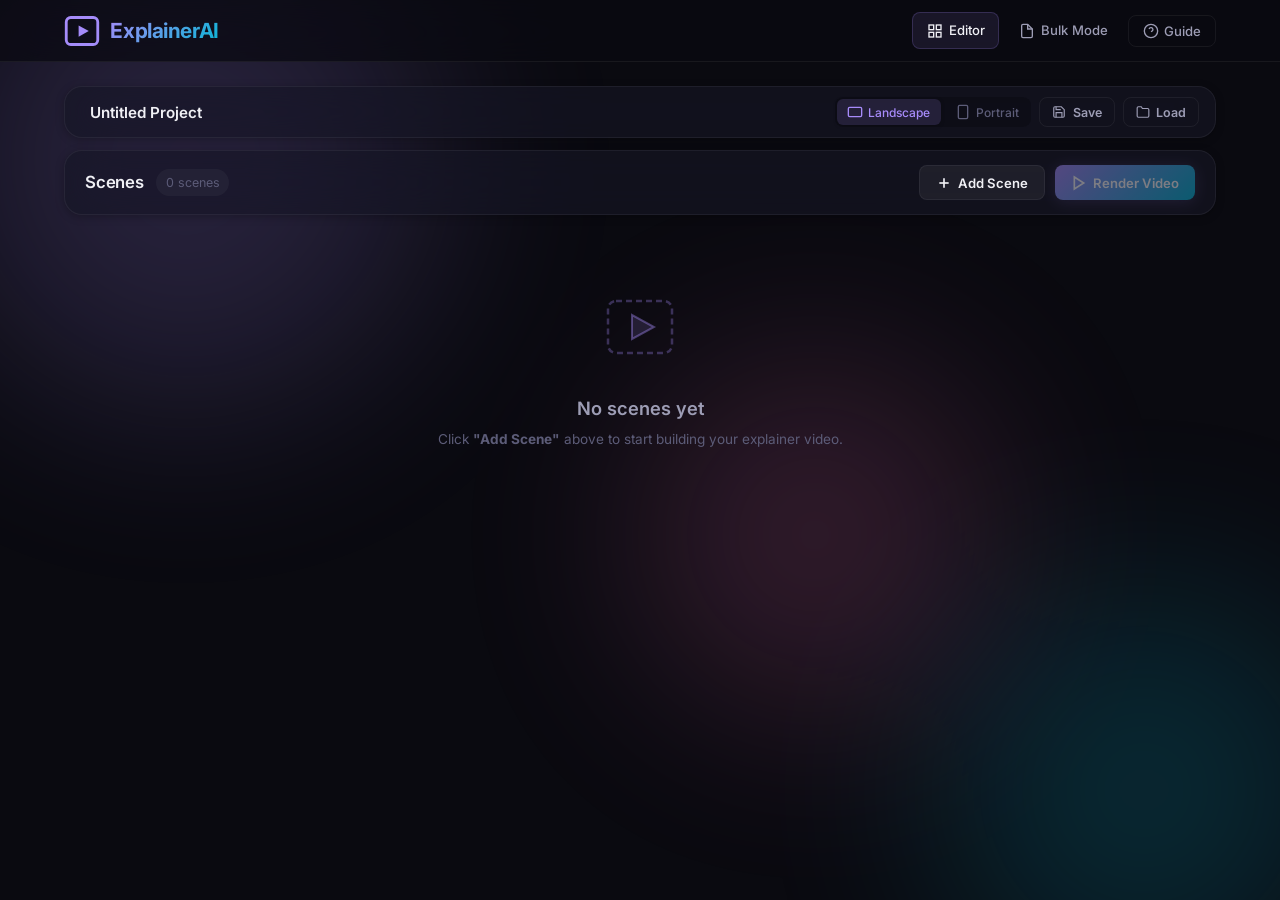
==== static/index.html @ a5a30a8d "first commit" ====
<!DOCTYPE html>
<html lang="en">
<head>
    <meta charset="UTF-8" />
    <meta name="viewport" content="width=device-width, initial-scale=1.0" />
    <meta name="description" content="Create stunning AI-powered explainer videos with free voiceovers and AI-generated images. No watermarks, no subscriptions." />
    <title>ExplainerAI — Scene Editor</title>
    <link rel="preconnect" href="https://fonts.googleapis.com" />
    <link rel="preconnect" href="https://fonts.gstatic.com" crossorigin />
    <link href="https://fonts.googleapis.com/css2?family=Inter:wght@300;400;500;600;700;800&display=swap" rel="stylesheet" />
    <link rel="stylesheet" href="/static/style.css" />
</head>
<body>
    <!-- ─── Ambient Background ─── -->
    <div class="ambient-bg">
        <div class="orb orb-1"></div>
        <div class="orb orb-2"></div>
        <div class="orb orb-3"></div>
    </div>

    <!-- ─── Header ─── -->
    <header id="app-header">
        <div class="header-inner">
            <div class="logo">
                <div class="logo-icon">
                    <svg viewBox="0 0 32 32" fill="none">
                        <rect x="2" y="4" width="28" height="24" rx="4" stroke="url(#lg1)" stroke-width="2.5"/>
                        <polygon points="13,11 13,21 22,16" fill="url(#lg1)"/>
                        <defs>
                            <linearGradient id="lg1" x1="0" y1="0" x2="32" y2="32">
                                <stop offset="0%" stop-color="#a78bfa"/>
                                <stop offset="100%" stop-color="#06b6d4"/>
                            </linearGradient>
                        </defs>
                    </svg>
                </div>
                <h1>ExplainerAI</h1>
            </div>
            <nav class="main-nav">
                <a href="/" class="nav-tab active" id="nav-editor">
                    <svg viewBox="0 0 24 24" width="16" height="16" fill="none" stroke="currentColor" stroke-width="2"><rect x="3" y="3" width="7" height="7"/><rect x="14" y="3" width="7" height="7"/><rect x="3" y="14" width="7" height="7"/><rect x="14" y="14" width="7" height="7"/></svg>
                    Editor
                </a>
                <a href="/bulk" class="nav-tab" id="nav-bulk">
                    <svg viewBox="0 0 24 24" width="16" height="16" fill="none" stroke="currentColor" stroke-width="2"><path d="M13 2H6a2 2 0 0 0-2 2v16a2 2 0 0 0 2 2h12a2 2 0 0 0 2-2V9z"/><polyline points="13 2 13 9 20 9"/></svg>
                    Bulk Mode
                </a>
                <button class="nav-btn" id="btn-guide" title="How to Use">
                    <svg viewBox="0 0 24 24" width="16" height="16" fill="none" stroke="currentColor" stroke-width="2">
                        <circle cx="12" cy="12" r="10"/><path d="M9.09 9a3 3 0 0 1 5.83 1c0 2-3 3-3 3"/><line x1="12" y1="17" x2="12.01" y2="17"/>
                    </svg>
                    Guide
                </button>
            </nav>
        </div>
    </header>

    <!-- ─── Main Content ─── -->
    <main id="app-main">
        <!-- ─── Project Bar ─── -->
        <section class="project-bar glass" id="project-bar">
            <div class="project-bar-left">
                <input type="text" class="project-name-input" id="project-name" placeholder="Untitled Project" value="Untitled Project" />
            </div>
            <div class="project-bar-right">
                <div class="orientation-toggle" id="orientation-toggle">
                    <button class="orient-btn active" data-orient="landscape" title="1920×1080">
                        <svg viewBox="0 0 24 24" width="16" height="16" fill="none" stroke="currentColor" stroke-width="2"><rect x="2" y="5" width="20" height="14" rx="2"/></svg>
                        Landscape
                    </button>
                    <button class="orient-btn" data-orient="portrait" title="1080×1920">
                        <svg viewBox="0 0 24 24" width="16" height="16" fill="none" stroke="currentColor" stroke-width="2"><rect x="5" y="2" width="14" height="20" rx="2"/></svg>
                        Portrait
                    </button>
                </div>
                <button class="btn btn-sm btn-outline" id="btn-save-project">
                    <svg viewBox="0 0 24 24" width="14" height="14" fill="none" stroke="currentColor" stroke-width="2"><path d="M19 21H5a2 2 0 0 1-2-2V5a2 2 0 0 1 2-2h11l5 5v11a2 2 0 0 1-2 2z"/><polyline points="17 21 17 13 7 13 7 21"/><polyline points="7 3 7 8 15 8"/></svg>
                    Save
                </button>
                <button class="btn btn-sm btn-outline" id="btn-load-project">
                    <svg viewBox="0 0 24 24" width="14" height="14" fill="none" stroke="currentColor" stroke-width="2"><path d="M22 19a2 2 0 0 1-2 2H4a2 2 0 0 1-2-2V5a2 2 0 0 1 2-2h5l2 3h9a2 2 0 0 1 2 2z"/></svg>
                    Load
                </button>
            </div>
        </section>

        <!-- ─── Toolbar ─── -->
        <section class="toolbar glass" id="toolbar">
            <div class="toolbar-left">
                <h2>Scenes</h2>
                <span class="scene-count" id="scene-count">0 scenes</span>
            </div>
            <div class="toolbar-right">
                <button class="btn btn-secondary" id="btn-add-scene">
                    <svg viewBox="0 0 24 24" width="16" height="16" fill="none" stroke="currentColor" stroke-width="2.5"><line x1="12" y1="5" x2="12" y2="19"/><line x1="5" y1="12" x2="19" y2="12"/></svg>
                    Add Scene
                </button>
                <button class="btn btn-primary" id="btn-render" disabled>
                    <svg viewBox="0 0 24 24" width="16" height="16" fill="none" stroke="currentColor" stroke-width="2.5"><polygon points="5,3 19,12 5,21"/></svg>
                    Render Video
                </button>
            </div>
        </section>

        <!-- ─── Scene List ─── -->
        <section id="scene-list" class="scene-list">
            <!-- Scenes will be injected here by JS -->
        </section>

        <!-- ─── Empty State ─── -->
        <section class="empty-state" id="empty-state">
            <div class="empty-state-inner">
                <svg viewBox="0 0 80 80" width="80" height="80" fill="none">
                    <rect x="8" y="14" width="64" height="52" rx="8" stroke="rgba(167,139,250,0.3)" stroke-width="2.5" stroke-dasharray="6 4"/>
                    <polygon points="32,28 32,52 54,40" fill="rgba(167,139,250,0.15)" stroke="rgba(167,139,250,0.4)" stroke-width="2"/>
                </svg>
                <h3>No scenes yet</h3>
                <p>Click <strong>"Add Scene"</strong> above to start building your explainer video.</p>
            </div>
        </section>
    </main>

    <!-- ─── Render Overlay ─── -->
    <div class="render-overlay" id="render-overlay">
        <div class="render-modal glass">
            <div class="render-spinner"></div>
            <h3 id="render-status-text">Preparing render…</h3>
            <div class="progress-bar-track">
                <div class="progress-bar-fill" id="render-progress-bar"></div>
            </div>
            <p class="render-sub" id="render-sub-text">
                <span class="eta-text" id="render-eta" style="display:none;"></span><br>
                This may take a few minutes depending on scene count.
            </p>
            <a href="#" class="btn btn-primary render-download-btn hidden" id="render-download-btn">
                <svg viewBox="0 0 24 24" width="16" height="16" fill="none" stroke="currentColor" stroke-width="2.5"><path d="M21 15v4a2 2 0 0 1-2 2H5a2 2 0 0 1-2-2v-4"/><polyline points="7 10 12 15 17 10"/><line x1="12" y1="15" x2="12" y2="3"/></svg>
                Download Video
            </a>
            <button class="btn btn-ghost render-close-btn hidden" id="render-close-btn">Close</button>
        </div>
    </div>

    <!-- ─── Guide Modal ─── -->
    <div class="modal-overlay" id="guide-overlay">
        <div class="modal glass">
            <button class="modal-close" id="guide-close">&times;</button>
            <h2>How to Use ExplainerAI</h2>
            <div class="guide-steps">
                <div class="guide-step">
                    <div class="step-num">1</div>
                    <div><h4>Add Scenes</h4><p>Click <b>"Add Scene"</b> to create scenes. Each scene is one segment of your video.</p></div>
                </div>
                <div class="guide-step">
                    <div class="step-num">2</div>
                    <div><h4>Write & Voiceover</h4><p>Enter narration text, pick a voice, and click <b>"Generate Audio"</b>. Adjust volume or mute per scene.</p></div>
                </div>
                <div class="guide-step">
                    <div class="step-num">3</div>
                    <div><h4>Add Visuals</h4><p>Type an image prompt to generate AI art, or upload your own image/video.</p></div>
                </div>
                <div class="guide-step">
                    <div class="step-num">4</div>
                    <div><h4>Customize Effects</h4><p>Choose an <b>animation</b> (zoom, pan, Ken Burns) and <b>transition</b> (crossfade, slide, wipe) for each scene.</p></div>
                </div>
                <div class="guide-step">
                    <div class="step-num">5</div>
                    <div><h4>Render & Download</h4><p>Set your orientation (landscape/portrait), then click <b>"Render Video"</b> to produce a final MP4.</p></div>
                </div>
            </div>
        </div>
    </div>

    <!-- ─── Projects Modal ─── -->
    <div class="modal-overlay" id="projects-overlay">
        <div class="modal glass" style="width:580px;">
            <button class="modal-close" id="projects-close">&times;</button>
            <h2>Load Project</h2>
            <div id="projects-list-container" class="projects-list"></div>
            <div class="modal-divider"></div>
            <h3 class="modal-subtitle">Or Start from Template</h3>
            <div id="templates-list-container" class="templates-list"></div>
        </div>
    </div>

    <!-- ─── Scene Template (hidden) ─── -->
    <template id="scene-template">
        <article class="scene-card glass" data-scene-id="">
            <div class="scene-header">
                <div class="scene-drag-handle" title="Drag to reorder">
                    <svg viewBox="0 0 24 24" width="18" height="18" fill="currentColor"><circle cx="9" cy="6" r="1.5"/><circle cx="15" cy="6" r="1.5"/><circle cx="9" cy="12" r="1.5"/><circle cx="15" cy="12" r="1.5"/><circle cx="9" cy="18" r="1.5"/><circle cx="15" cy="18" r="1.5"/></svg>
                </div>
                <h3 class="scene-title">Scene <span class="scene-number">1</span></h3>
                <div class="scene-badges">
                    <span class="badge badge-pending" data-badge="audio">
                        <svg viewBox="0 0 24 24" width="12" height="12" fill="none" stroke="currentColor" stroke-width="2.5"><path d="M12 1a3 3 0 0 0-3 3v8a3 3 0 0 0 6 0V4a3 3 0 0 0-3-3z"/><path d="M19 10v2a7 7 0 0 1-14 0v-2"/></svg>
                        Audio
                    </span>
                    <span class="badge badge-pending" data-badge="visual">
                        <svg viewBox="0 0 24 24" width="12" height="12" fill="none" stroke="currentColor" stroke-width="2.5"><rect x="3" y="3" width="18" height="18" rx="2"/><circle cx="8.5" cy="8.5" r="1.5"/><polyline points="21 15 16 10 5 21"/></svg>
                        Visual
                    </span>
                </div>
                <button class="btn-icon scene-delete" title="Delete scene">
                    <svg viewBox="0 0 24 24" width="16" height="16" fill="none" stroke="currentColor" stroke-width="2"><polyline points="3 6 5 6 21 6"/><path d="M19 6v14a2 2 0 0 1-2 2H7a2 2 0 0 1-2-2V6m3 0V4a2 2 0 0 1 2-2h4a2 2 0 0 1 2 2v2"/></svg>
                </button>
            </div>

            <div class="scene-body">
                <!-- ─ Left: Script & Audio ─ -->
                <div class="scene-panel scene-panel-script">
                    <label class="panel-label">Narration Script</label>
                    <textarea class="scene-text" rows="4" placeholder="Type the narration for this scene…"></textarea>
                    <div class="panel-controls">
                        <select class="voice-select"></select>
                        <button class="btn btn-sm btn-accent generate-audio-btn">
                            <svg viewBox="0 0 24 24" width="14" height="14" fill="none" stroke="currentColor" stroke-width="2.5"><path d="M12 1a3 3 0 0 0-3 3v8a3 3 0 0 0 6 0V4a3 3 0 0 0-3-3z"/><path d="M19 10v2a7 7 0 0 1-14 0v-2"/></svg>
                            Generate Audio
                        </button>
                    </div>
                    <div class="upload-row" style="margin-top: 0.25rem;">
                        <span class="or-divider">or</span>
                        <label class="btn btn-sm btn-outline upload-audio-btn">
                            <svg viewBox="0 0 24 24" width="14" height="14" fill="none" stroke="currentColor" stroke-width="2.5"><path d="M21 15v4a2 2 0 0 1-2 2H5a2 2 0 0 1-2-2v-4"/><polyline points="17 8 12 3 7 8"/><line x1="12" y1="3" x2="12" y2="15"/></svg>
                            Upload Audio
                            <input type="file" class="upload-audio-input" accept="audio/*" hidden />
                        </label>
                    </div>
                    <!-- Audio Controls Row -->
                    <div class="audio-controls-row">
                        <label class="audio-mute-label">
                            <input type="checkbox" class="audio-mute-cb" />
                            <span>Mute audio</span>
                        </label>
                        <div class="volume-slider-group">
                            <svg viewBox="0 0 24 24" width="14" height="14" fill="none" stroke="currentColor" stroke-width="2"><polygon points="11 5 6 9 2 9 2 15 6 15 11 19 11 5"/><path d="M15.54 8.46a5 5 0 0 1 0 7.07"/></svg>
                            <input type="range" class="volume-slider" min="0" max="200" value="100" step="5" />
                            <span class="volume-label">100%</span>
                        </div>
                    </div>
                    <div class="audio-preview hidden">
                        <audio controls class="audio-player"></audio>
                    </div>
                </div>

                <!-- ─ Right: Visuals ─ -->
                <div class="scene-panel scene-panel-visual">
                    <label class="panel-label">Visual</label>
                    <div class="image-prompt-row">
                        <input type="text" class="image-prompt-input" placeholder="Describe the image to generate…" />
                        <button class="btn btn-sm btn-accent generate-image-btn">
                            <svg viewBox="0 0 24 24" width="14" height="14" fill="none" stroke="currentColor" stroke-width="2.5"><rect x="3" y="3" width="18" height="18" rx="2"/><circle cx="8.5" cy="8.5" r="1.5"/><polyline points="21 15 16 10 5 21"/></svg>
                            Generate
                        </button>
                    </div>
                    <div class="upload-row">
                        <span class="or-divider">or</span>
                        <label class="btn btn-sm btn-outline upload-btn">
                            <svg viewBox="0 0 24 24" width="14" height="14" fill="none" stroke="currentColor" stroke-width="2.5"><path d="M21 15v4a2 2 0 0 1-2 2H5a2 2 0 0 1-2-2v-4"/><polyline points="17 8 12 3 7 8"/><line x1="12" y1="3" x2="12" y2="15"/></svg>
                            Upload File
                            <input type="file" class="upload-input" accept="image/*,video/*" hidden />
                        </label>
                    </div>
                    <div class="visual-preview hidden">
                        <img class="preview-image" alt="Scene visual preview" />
                        <video class="preview-video hidden" controls></video>
                    </div>
                </div>
            </div>

            <!-- ─ Scene Settings Row (animation, transition) ─ -->
            <div class="scene-settings-row">
                <div class="setting-group">
                    <label class="setting-label">Animation</label>
                    <select class="animation-select"></select>
                </div>
                <div class="setting-group">
                    <label class="setting-label">Transition</label>
                    <select class="transition-select"></select>
                </div>
            </div>

            <!-- Loading overlay for scene actions -->
            <div class="scene-loading hidden">
                <div class="scene-loading-spinner"></div>
                <span class="scene-loading-text">Generating…</span>
            </div>
        </article>
    </template>

    <script src="/static/app.js"></script>
</body>
</html>
---- static/style.css ----
/* ═══════════════════════════════════════════════════════════════════════════
   ExplainerAI — Premium Dark-Mode Design System (v2)
   ═══════════════════════════════════════════════════════════════════════════ */

/* ── Reset & Base ──────────────────────────────────────────────────────── */
*, *::before, *::after {
    margin: 0;
    padding: 0;
    box-sizing: border-box;
}

:root {
    --bg-deep:        #0a0a10;
    --bg-surface:     #12121c;
    --bg-card:        rgba(22, 22, 36, 0.65);
    --bg-card-hover:  rgba(30, 30, 50, 0.75);
    --border-subtle:  rgba(255, 255, 255, 0.06);
    --border-accent:  rgba(167, 139, 250, 0.25);

    --text-primary:   #f0f0f5;
    --text-secondary: #9d9db5;
    --text-muted:     #5c5c78;

    --accent-violet:  #a78bfa;
    --accent-cyan:    #06b6d4;
    --accent-teal:    #2dd4bf;
    --accent-rose:    #f472b6;
    --accent-amber:   #fbbf24;
    --gradient-main:  linear-gradient(135deg, var(--accent-violet), var(--accent-cyan));
    --gradient-warm:  linear-gradient(135deg, var(--accent-rose), var(--accent-amber));
    --gradient-cool:  linear-gradient(135deg, var(--accent-cyan), var(--accent-teal));

    --success:        #34d399;
    --error:          #f87171;
    --warning:        #fbbf24;

    --font-family: 'Inter', -apple-system, BlinkMacSystemFont, 'Segoe UI', sans-serif;
    --radius-sm: 8px;
    --radius-md: 12px;
    --radius-lg: 18px;
    --radius-xl: 24px;
    --shadow-sm:  0 2px 8px rgba(0,0,0,0.25);
    --shadow-md:  0 8px 30px rgba(0,0,0,0.35);
    --shadow-lg:  0 20px 60px rgba(0,0,0,0.45);
    --shadow-glow: 0 0 40px rgba(167,139,250,0.12);
}

html { scroll-behavior: smooth; }

body {
    font-family: var(--font-family);
    background: var(--bg-deep);
    color: var(--text-primary);
    line-height: 1.6;
    min-height: 100vh;
    -webkit-font-smoothing: antialiased;
    overflow-x: hidden;
}

/* ── Ambient Background ────────────────────────────────────────────────── */
.ambient-bg { position: fixed; inset: 0; z-index: -1; overflow: hidden; pointer-events: none; }
.orb { position: absolute; border-radius: 50%; filter: blur(100px); opacity: 0.18; animation: float 20s ease-in-out infinite; }
.orb-1 { width: 500px; height: 500px; background: var(--accent-violet); top: -10%; left: -5%; }
.orb-2 { width: 400px; height: 400px; background: var(--accent-cyan); bottom: -10%; right: -5%; animation-delay: -7s; }
.orb-3 { width: 350px; height: 350px; background: var(--accent-rose); top: 40%; left: 50%; animation-delay: -14s; }
@keyframes float {
    0%, 100% { transform: translate(0, 0) scale(1); }
    25% { transform: translate(40px, -30px) scale(1.05); }
    50% { transform: translate(-20px, 50px) scale(0.95); }
    75% { transform: translate(30px, 20px) scale(1.02); }
}

/* ── Glass Utility ─────────────────────────────────────────────────────── */
.glass {
    background: var(--bg-card);
    backdrop-filter: blur(24px) saturate(1.4);
    -webkit-backdrop-filter: blur(24px) saturate(1.4);
    border: 1px solid var(--border-subtle);
}

/* ── Header ────────────────────────────────────────────────────────────── */
#app-header {
    position: sticky; top: 0; z-index: 100;
    background: rgba(10, 10, 16, 0.75);
    backdrop-filter: blur(20px) saturate(1.4);
    border-bottom: 1px solid var(--border-subtle);
}
.header-inner {
    max-width: 1200px; margin: 0 auto;
    padding: 0.75rem 1.5rem;
    display: flex; align-items: center; justify-content: space-between;
}
.logo { display: flex; align-items: center; gap: 0.65rem; }
.logo-icon { width: 36px; height: 36px; display: flex; align-items: center; }
.logo-icon svg { width: 100%; height: 100%; }
.logo h1 {
    font-size: 1.3rem; font-weight: 700;
    background: var(--gradient-main);
    -webkit-background-clip: text; -webkit-text-fill-color: transparent;
    background-clip: text; letter-spacing: -0.02em;
}

/* ── Navigation Tabs ───────────────────────────────────────────────────── */
.main-nav { display: flex; align-items: center; gap: 0.35rem; }
.nav-tab {
    display: flex; align-items: center; gap: 0.35rem;
    padding: 0.45rem 0.85rem; border-radius: var(--radius-sm);
    font-size: 0.82rem; font-weight: 500; text-decoration: none;
    color: var(--text-secondary); transition: all 0.2s ease;
    border: 1px solid transparent;
}
.nav-tab:hover { color: var(--text-primary); background: rgba(255,255,255,0.04); }
.nav-tab.active {
    color: var(--text-primary); background: rgba(167, 139, 250, 0.1);
    border-color: rgba(167, 139, 250, 0.2);
}
.nav-btn {
    display: flex; align-items: center; gap: 0.35rem;
    background: transparent; border: 1px solid var(--border-subtle);
    color: var(--text-secondary); padding: 0.45rem 0.85rem;
    border-radius: var(--radius-sm); cursor: pointer;
    font-family: var(--font-family); font-size: 0.82rem; font-weight: 500;
    transition: all 0.2s ease;
}
.nav-btn:hover { color: var(--text-primary); border-color: var(--accent-violet); background: rgba(167,139,250,0.08); }

/* ── Main ──────────────────────────────────────────────────────────────── */
#app-main { max-width: 1200px; margin: 0 auto; padding: 1.5rem; }

/* ── Project Bar ───────────────────────────────────────────────────────── */
.project-bar {
    display: flex; align-items: center; justify-content: space-between;
    padding: 0.6rem 1rem; border-radius: var(--radius-lg);
    margin-bottom: 0.75rem; box-shadow: var(--shadow-sm);
}
.project-bar-left { display: flex; align-items: center; gap: 0.5rem; }
.project-bar-right { display: flex; align-items: center; gap: 0.5rem; flex-wrap: wrap; }
.project-name-input {
    background: transparent; border: 1px solid transparent;
    color: var(--text-primary); font-family: var(--font-family);
    font-size: 0.95rem; font-weight: 600; padding: 0.3rem 0.5rem;
    border-radius: var(--radius-sm); transition: all 0.2s;
    width: 220px;
}
.project-name-input:hover { border-color: var(--border-subtle); }
.project-name-input:focus { outline: none; border-color: var(--accent-violet); background: rgba(0,0,0,0.2); }

/* ── Orientation Toggle ────────────────────────────────────────────────── */
.orientation-toggle { display: flex; gap: 0.25rem; background: rgba(0,0,0,0.2); border-radius: var(--radius-sm); padding: 2px; }
.orient-btn {
    display: flex; align-items: center; gap: 0.3rem;
    padding: 0.3rem 0.65rem; border-radius: 6px;
    background: transparent; border: none; color: var(--text-muted);
    font-family: var(--font-family); font-size: 0.75rem; font-weight: 500;
    cursor: pointer; transition: all 0.2s;
}
.orient-btn:hover { color: var(--text-secondary); }
.orient-btn.active {
    background: rgba(167, 139, 250, 0.15); color: var(--accent-violet);
    box-shadow: 0 1px 4px rgba(0,0,0,0.2);
}

/* ── Toolbar ───────────────────────────────────────────────────────────── */
.toolbar {
    display: flex; align-items: center; justify-content: space-between;
    padding: 0.85rem 1.25rem; border-radius: var(--radius-lg);
    margin-bottom: 1.5rem; box-shadow: var(--shadow-sm);
}
.toolbar-left { display: flex; align-items: center; gap: 0.75rem; }
.toolbar-left h2 { font-size: 1.05rem; font-weight: 600; letter-spacing: -0.01em; }
.scene-count { font-size: 0.78rem; color: var(--text-muted); background: rgba(255,255,255,0.04); padding: 0.2rem 0.6rem; border-radius: 999px; }
.toolbar-right { display: flex; gap: 0.6rem; }

/* ── Buttons ───────────────────────────────────────────────────────────── */
.btn {
    display: inline-flex; align-items: center; gap: 0.4rem;
    padding: 0.55rem 1rem; border-radius: var(--radius-sm);
    font-family: var(--font-family); font-size: 0.82rem; font-weight: 600;
    border: none; cursor: pointer; transition: all 0.2s ease;
    text-decoration: none; white-space: nowrap;
}
.btn:disabled { opacity: 0.45; cursor: not-allowed; }
.btn-primary { background: var(--gradient-main); color: #fff; box-shadow: 0 2px 16px rgba(167,139,250,0.25); }
.btn-primary:hover:not(:disabled) { box-shadow: 0 4px 24px rgba(167,139,250,0.4); transform: translateY(-1px); }
.btn-secondary { background: rgba(255,255,255,0.06); color: var(--text-primary); border: 1px solid var(--border-subtle); }
.btn-secondary:hover:not(:disabled) { background: rgba(255,255,255,0.1); border-color: rgba(255,255,255,0.12); }
.btn-accent { background: var(--gradient-main); color: #fff; box-shadow: 0 2px 12px rgba(167,139,250,0.2); }
.btn-accent:hover:not(:disabled) { box-shadow: 0 4px 20px rgba(167,139,250,0.35); transform: translateY(-1px); }
.btn-outline { background: transparent; color: var(--text-secondary); border: 1px solid var(--border-subtle); }
.btn-outline:hover { background: rgba(255,255,255,0.04); border-color: var(--accent-cyan); color: var(--accent-cyan); }
.btn-ghost { background: transparent; color: var(--text-secondary); border: 1px solid transparent; }
.btn-ghost:hover { color: var(--text-primary); background: rgba(255,255,255,0.04); }
.btn-sm { padding: 0.4rem 0.75rem; font-size: 0.78rem; }
.btn-lg { padding: 0.75rem 1.5rem; font-size: 0.92rem; }
.btn-icon {
    display: flex; align-items: center; justify-content: center;
    width: 32px; height: 32px; border: none; background: transparent;
    color: var(--text-muted); cursor: pointer; border-radius: var(--radius-sm);
    transition: all 0.2s ease;
}
.btn-icon:hover { color: var(--error); background: rgba(248,113,113,0.1); }

/* ── Scene Card ────────────────────────────────────────────────────────── */
.scene-list { display: flex; flex-direction: column; gap: 1rem; }
.scene-card {
    border-radius: var(--radius-lg); overflow: hidden;
    box-shadow: var(--shadow-sm); transition: all 0.3s ease;
    position: relative; animation: slideIn 0.35s ease-out;
}
@keyframes slideIn { from { opacity: 0; transform: translateY(16px); } to { opacity: 1; transform: translateY(0); } }
.scene-card:hover { border-color: var(--border-accent); box-shadow: var(--shadow-md), var(--shadow-glow); }

.scene-header {
    display: flex; align-items: center; gap: 0.65rem;
    padding: 0.75rem 1rem; border-bottom: 1px solid var(--border-subtle);
    background: rgba(255,255,255,0.015);
}
.scene-drag-handle { color: var(--text-muted); cursor: grab; display: flex; align-items: center; transition: color 0.2s; }
.scene-drag-handle:hover { color: var(--text-secondary); }
.scene-title { font-size: 0.92rem; font-weight: 600; flex: 1; }

.scene-badges { display: flex; gap: 0.4rem; }
.badge {
    display: inline-flex; align-items: center; gap: 0.3rem;
    padding: 0.2rem 0.55rem; border-radius: 999px;
    font-size: 0.68rem; font-weight: 600; text-transform: uppercase; letter-spacing: 0.04em;
}
.badge-pending { background: rgba(255,255,255,0.04); color: var(--text-muted); border: 1px solid rgba(255,255,255,0.06); }
.badge-ready { background: rgba(52,211,153,0.12); color: var(--success); border: 1px solid rgba(52,211,153,0.2); }

/* ── Scene Body ────────────────────────────────────────────────────────── */
.scene-body { display: grid; grid-template-columns: 1fr 1fr; gap: 0; }
.scene-panel { padding: 1rem 1.25rem; }
.scene-panel-script { border-right: 1px solid var(--border-subtle); }
.panel-label {
    display: block; font-size: 0.72rem; font-weight: 600;
    text-transform: uppercase; letter-spacing: 0.06em;
    color: var(--text-muted); margin-bottom: 0.6rem;
}

.scene-text {
    width: 100%; min-height: 80px;
    background: rgba(0,0,0,0.25); border: 1px solid var(--border-subtle);
    border-radius: var(--radius-sm); padding: 0.65rem 0.85rem;
    font-family: var(--font-family); font-size: 0.85rem;
    color: var(--text-primary); resize: vertical; transition: border-color 0.2s; line-height: 1.6;
}
.scene-text:focus { outline: none; border-color: var(--accent-violet); box-shadow: 0 0 0 3px rgba(167,139,250,0.1); }
.scene-text::placeholder { color: var(--text-muted); }

.panel-controls { display: flex; gap: 0.5rem; margin-top: 0.5rem; align-items: center; }
.voice-select, .form-select {
    flex: 1; padding: 0.4rem 0.65rem;
    background: rgba(0,0,0,0.3); border: 1px solid var(--border-subtle);
    border-radius: var(--radius-sm); color: var(--text-secondary);
    font-family: var(--font-family); font-size: 0.78rem;
    cursor: pointer; transition: border-color 0.2s;
}
.voice-select:focus, .form-select:focus { outline: none; border-color: var(--accent-violet); }

/* ── Audio Controls ────────────────────────────────────────────────────── */
.audio-controls-row {
    display: flex; align-items: center; gap: 1rem; margin-top: 0.5rem;
    padding: 0.4rem 0; flex-wrap: wrap;
}
.audio-mute-label {
    display: flex; align-items: center; gap: 0.4rem;
    font-size: 0.78rem; color: var(--text-secondary); cursor: pointer;
}
.audio-mute-label input[type="checkbox"] {
    accent-color: var(--accent-violet); width: 15px; height: 15px; cursor: pointer;
}
.volume-slider-group {
    display: flex; align-items: center; gap: 0.4rem;
    color: var(--text-muted);
}
.volume-slider {
    width: 100px; height: 4px; accent-color: var(--accent-violet);
    cursor: pointer;
}
.volume-label { font-size: 0.72rem; color: var(--text-muted); min-width: 35px; text-align: right; }

/* ── Scene Settings Row ────────────────────────────────────────────────── */
.scene-settings-row {
    display: flex; gap: 1rem; padding: 0.6rem 1.25rem;
    border-top: 1px solid var(--border-subtle);
    background: rgba(255,255,255,0.01);
}
.setting-group { display: flex; align-items: center; gap: 0.4rem; }
.setting-label {
    font-size: 0.7rem; font-weight: 600; text-transform: uppercase;
    letter-spacing: 0.05em; color: var(--text-muted); white-space: nowrap;
}
.animation-select, .transition-select, .bpi-animation, .bpi-transition {
    padding: 0.3rem 0.5rem; background: rgba(0,0,0,0.3);
    border: 1px solid var(--border-subtle); border-radius: 6px;
    color: var(--text-secondary); font-family: var(--font-family);
    font-size: 0.75rem; cursor: pointer;
}

/* ── Image Prompt ──────────────────────────────────────────────────────── */
.image-prompt-row { display: flex; gap: 0.5rem; }
.image-prompt-input {
    flex: 1; padding: 0.45rem 0.75rem;
    background: rgba(0,0,0,0.25); border: 1px solid var(--border-subtle);
    border-radius: var(--radius-sm); font-family: var(--font-family);
    font-size: 0.82rem; color: var(--text-primary); transition: border-color 0.2s;
}
.image-prompt-input:focus { outline: none; border-color: var(--accent-cyan); box-shadow: 0 0 0 3px rgba(6,182,212,0.1); }
.image-prompt-input::placeholder { color: var(--text-muted); }
.upload-row { display: flex; align-items: center; gap: 0.6rem; margin-top: 0.6rem; }
.or-divider { font-size: 0.72rem; color: var(--text-muted); text-transform: uppercase; letter-spacing: 0.06em; }

/* ── Previews ──────────────────────────────────────────────────────────── */
.visual-preview { margin-top: 0.75rem; border-radius: var(--radius-md); overflow: hidden; border: 1px solid var(--border-subtle); }
.preview-image, .preview-video { width: 100%; display: block; max-height: 220px; object-fit: cover; border-radius: var(--radius-md); }
.audio-preview { margin-top: 0.5rem; }
.audio-player { width: 100%; height: 38px; border-radius: var(--radius-sm); outline: none; }

/* ── Scene Loading ─────────────────────────────────────────────────────── */
.scene-loading {
    position: absolute; inset: 0;
    background: rgba(10, 10, 16, 0.82);
    display: flex; flex-direction: column; align-items: center; justify-content: center;
    gap: 0.75rem; z-index: 10; border-radius: var(--radius-lg);
    backdrop-filter: blur(6px);
}
.scene-loading-spinner {
    width: 36px; height: 36px;
    border: 3px solid rgba(167,139,250,0.15);
    border-top-color: var(--accent-violet); border-radius: 50%;
    animation: spin 0.7s linear infinite;
}
.scene-loading-text { font-size: 0.82rem; color: var(--text-secondary); font-weight: 500; }
@keyframes spin { to { transform: rotate(360deg); } }

/* ── Empty State ───────────────────────────────────────────────────────── */
.empty-state { display: flex; align-items: center; justify-content: center; min-height: 260px; animation: fadeIn 0.5s ease; }
@keyframes fadeIn { from { opacity: 0; } to { opacity: 1; } }
.empty-state-inner { text-align: center; }
.empty-state-inner svg { margin-bottom: 1.25rem; }
.empty-state-inner h3 { font-size: 1.15rem; font-weight: 600; color: var(--text-secondary); margin-bottom: 0.35rem; }
.empty-state-inner p { font-size: 0.85rem; color: var(--text-muted); }

/* ── Render Overlay ────────────────────────────────────────────────────── */
.render-overlay {
    position: fixed; inset: 0; z-index: 200;
    background: rgba(0,0,0,0.7); backdrop-filter: blur(8px);
    display: none; align-items: center; justify-content: center;
}
.render-overlay.active { display: flex; }
.render-modal { width: 420px; max-width: 90vw; padding: 2.5rem 2rem; border-radius: var(--radius-xl); text-align: center; box-shadow: var(--shadow-lg); }
.render-spinner {
    width: 48px; height: 48px; margin: 0 auto 1.25rem;
    border: 3px solid rgba(167,139,250,0.15); border-top-color: var(--accent-violet);
    border-radius: 50%; animation: spin 0.8s linear infinite;
}
.render-modal h3 { font-size: 1.1rem; font-weight: 600; margin-bottom: 1rem; }
.progress-bar-track { width: 100%; height: 8px; background: rgba(255,255,255,0.06); border-radius: 999px; overflow: hidden; margin-bottom: 0.75rem; }
.progress-bar-fill { height: 100%; width: 0%; background: var(--gradient-main); border-radius: 999px; transition: width 0.4s ease; }
.render-sub { font-size: 0.78rem; color: var(--text-muted); margin-bottom: 1.25rem; }
.render-download-btn { margin-bottom: 0.75rem; justify-content: center; width: 100%; }
.render-close-btn { width: 100%; justify-content: center; }

/* ── Modal ─────────────────────────────────────────────────────────────── */
.modal-overlay {
    position: fixed; inset: 0; z-index: 200;
    background: rgba(0,0,0,0.6); backdrop-filter: blur(6px);
    display: none; align-items: center; justify-content: center;
}
.modal-overlay.active { display: flex; }
.modal {
    width: 520px; max-width: 92vw; max-height: 85vh;
    overflow-y: auto; padding: 2rem; border-radius: var(--radius-xl);
    box-shadow: var(--shadow-lg); position: relative;
}
.modal h2 {
    font-size: 1.25rem; font-weight: 700; margin-bottom: 1.5rem;
    background: var(--gradient-main); -webkit-background-clip: text;
    -webkit-text-fill-color: transparent; background-clip: text;
}
.modal h3, .modal-subtitle { font-size: 0.95rem; font-weight: 600; margin: 1rem 0 0.75rem; color: var(--text-secondary); }
.modal-divider { height: 1px; background: var(--border-subtle); margin: 1rem 0; }
.modal-close {
    position: absolute; top: 1rem; right: 1rem;
    width: 32px; height: 32px; border: none;
    background: rgba(255,255,255,0.05); color: var(--text-secondary);
    font-size: 1.3rem; border-radius: 50%; cursor: pointer;
    display: flex; align-items: center; justify-content: center; transition: all 0.2s;
}
.modal-close:hover { background: rgba(255,255,255,0.1); color: var(--text-primary); }

/* Guide steps */
.guide-steps { display: flex; flex-direction: column; gap: 1.25rem; }
.guide-step { display: flex; align-items: flex-start; gap: 1rem; }
.step-num {
    width: 32px; height: 32px; min-width: 32px;
    display: flex; align-items: center; justify-content: center;
    background: var(--gradient-main); border-radius: 50%;
    font-weight: 700; font-size: 0.85rem; color: #fff;
}
.guide-step h4 { font-size: 0.92rem; font-weight: 600; margin-bottom: 0.25rem; }
.guide-step p { font-size: 0.82rem; color: var(--text-secondary); line-height: 1.55; }

/* ── Projects List ─────────────────────────────────────────────────────── */
.projects-list, .templates-list { display: flex; flex-direction: column; gap: 0.5rem; }
.project-item, .template-item {
    display: flex; align-items: center; justify-content: space-between;
    padding: 0.65rem 0.85rem; border-radius: var(--radius-sm);
    background: rgba(0,0,0,0.2); border: 1px solid var(--border-subtle);
    transition: all 0.2s;
}
.project-item:hover, .template-item:hover { border-color: var(--border-accent); background: rgba(0,0,0,0.3); }
.project-item-info, .template-item-info { display: flex; flex-direction: column; gap: 0.15rem; }
.project-item-name, .template-item-name { font-size: 0.88rem; font-weight: 600; }
.project-item-meta { font-size: 0.72rem; color: var(--text-muted); }
.template-item-desc { font-size: 0.72rem; color: var(--text-muted); }
.project-item-actions { display: flex; gap: 0.4rem; }
.loading-text, .empty-text { font-size: 0.82rem; color: var(--text-muted); padding: 1rem 0; text-align: center; }
.error-text { font-size: 0.82rem; color: var(--error); padding: 1rem 0; text-align: center; }

/* ══════════════════════════════════════════════════════════════════════════
   BULK MODE STYLES
   ══════════════════════════════════════════════════════════════════════════ */

/* ── Wizard Steps ──────────────────────────────────────────────────────── */
.wizard-steps {
    display: flex; align-items: center; justify-content: center;
    gap: 0; margin-bottom: 1.5rem;
}
.wizard-step {
    display: flex; align-items: center; gap: 0.4rem;
    padding: 0.5rem 0.85rem; border-radius: 999px;
    font-size: 0.78rem; font-weight: 500; color: var(--text-muted);
    transition: all 0.3s;
}
.wizard-step .ws-num {
    width: 26px; height: 26px; display: flex; align-items: center; justify-content: center;
    border-radius: 50%; background: rgba(255,255,255,0.06); font-weight: 700;
    font-size: 0.75rem; transition: all 0.3s;
}
.wizard-step.active { color: var(--text-primary); }
.wizard-step.active .ws-num { background: var(--gradient-main); color: #fff; }
.wizard-step.done .ws-num { background: rgba(52,211,153,0.2); color: var(--success); }
.wizard-step.done { color: var(--success); }
.wizard-connector { width: 30px; height: 2px; background: rgba(255,255,255,0.06); }

/* ── Bulk Step Sections ────────────────────────────────────────────────── */
.bulk-step {
    border-radius: var(--radius-xl); padding: 2rem;
    box-shadow: var(--shadow-sm);
}
.bulk-step h2 {
    font-size: 1.15rem; font-weight: 700; margin-bottom: 0.35rem;
    background: var(--gradient-main); -webkit-background-clip: text;
    -webkit-text-fill-color: transparent; background-clip: text;
}
.step-desc { font-size: 0.85rem; color: var(--text-secondary); margin-bottom: 1.25rem; }
.step-desc code {
    background: rgba(167,139,250,0.15); color: var(--accent-violet);
    padding: 0.15rem 0.4rem; border-radius: 4px; font-size: 0.82rem;
}
.step-nav { display: flex; justify-content: space-between; margin-top: 1.5rem; }

/* ── Form Grid ─────────────────────────────────────────────────────────── */
.form-grid { display: grid; grid-template-columns: 1fr 1fr; gap: 1.25rem; }
.form-group { display: flex; flex-direction: column; gap: 0.4rem; }
.form-group.full-width { grid-column: 1 / -1; }
.form-label { font-size: 0.75rem; font-weight: 600; text-transform: uppercase; letter-spacing: 0.05em; color: var(--text-muted); }
.form-input {
    padding: 0.5rem 0.75rem; background: rgba(0,0,0,0.25);
    border: 1px solid var(--border-subtle); border-radius: var(--radius-sm);
    color: var(--text-primary); font-family: var(--font-family); font-size: 0.85rem;
}
.form-input:focus { outline: none; border-color: var(--accent-violet); }
.template-select-row { display: flex; gap: 0.5rem; }
.template-select-row .form-select { flex: 1; }

/* ── Radio Cards ───────────────────────────────────────────────────────── */
.radio-group { display: flex; gap: 0.75rem; }
.radio-card {
    flex: 1; display: flex; flex-direction: column; align-items: center; gap: 0.35rem;
    padding: 1rem 0.75rem; border-radius: var(--radius-md);
    background: rgba(0,0,0,0.2); border: 1px solid var(--border-subtle);
    cursor: pointer; transition: all 0.2s; text-align: center;
}
.radio-card input { display: none; }
.radio-card svg { color: var(--text-muted); transition: color 0.2s; }
.radio-card span { font-size: 0.82rem; font-weight: 600; color: var(--text-secondary); }
.radio-card small { font-size: 0.7rem; color: var(--text-muted); }
.radio-card:hover { border-color: rgba(167,139,250,0.2); }
.radio-card.active {
    border-color: var(--accent-violet); background: rgba(167,139,250,0.08);
}
.radio-card.active svg { color: var(--accent-violet); }
.radio-card.active span { color: var(--text-primary); }

/* ── Script Input ──────────────────────────────────────────────────────── */
.script-example {
    padding: 0.85rem 1rem; border-radius: var(--radius-sm);
    margin-bottom: 1rem; font-size: 0.78rem; color: var(--text-secondary);
}
.script-example strong { color: var(--text-primary); font-size: 0.8rem; display: block; margin-bottom: 0.5rem; }
.script-example pre {
    font-family: 'Consolas', 'Monaco', monospace; font-size: 0.75rem;
    color: var(--accent-cyan); white-space: pre-wrap; line-height: 1.5;
}
.bulk-textarea {
    width: 100%; padding: 1rem; background: rgba(0,0,0,0.3);
    border: 1px solid var(--border-subtle); border-radius: var(--radius-md);
    color: var(--text-primary); font-family: var(--font-family);
    font-size: 0.85rem; line-height: 1.7; resize: vertical;
    transition: border-color 0.2s;
}
.bulk-textarea:focus { outline: none; border-color: var(--accent-violet); box-shadow: 0 0 0 3px rgba(167,139,250,0.1); }
.bulk-textarea::placeholder { color: var(--text-muted); }

/* ── Bulk Preview Items ────────────────────────────────────────────────── */
.bulk-preview-list { display: flex; flex-direction: column; gap: 0.75rem; }
.bulk-preview-item { border-radius: var(--radius-md); padding: 0.85rem 1rem; }
.bpi-header {
    display: flex; align-items: center; gap: 0.5rem;
    margin-bottom: 0.6rem; padding-bottom: 0.5rem;
    border-bottom: 1px solid var(--border-subtle);
}
.bpi-num {
    width: 24px; height: 24px; display: flex; align-items: center; justify-content: center;
    background: var(--gradient-main); border-radius: 50%;
    font-size: 0.72rem; font-weight: 700; color: #fff;
}
.bpi-title { font-size: 0.85rem; font-weight: 600; flex: 1; }
.bpi-body { display: grid; grid-template-columns: 1fr 1fr; gap: 0.75rem; margin-bottom: 0.6rem; }
.bpi-col { display: flex; flex-direction: column; gap: 0.3rem; }
.bpi-narration {
    width: 100%; padding: 0.5rem; background: rgba(0,0,0,0.2);
    border: 1px solid var(--border-subtle); border-radius: 6px;
    color: var(--text-primary); font-family: var(--font-family);
    font-size: 0.8rem; resize: vertical;
}
.bpi-narration:focus { outline: none; border-color: var(--accent-violet); }
.bpi-img-prompt {
    width: 100%; padding: 0.45rem 0.65rem; background: rgba(0,0,0,0.2);
    border: 1px solid var(--border-subtle); border-radius: 6px;
    color: var(--text-primary); font-family: var(--font-family); font-size: 0.8rem;
}
.bpi-img-prompt:focus { outline: none; border-color: var(--accent-cyan); }
.bpi-settings { display: flex; gap: 0.75rem; align-items: center; flex-wrap: wrap; }
.vol-row { display: flex; align-items: center; gap: 0.35rem; }
.bpi-volume { width: 80px; accent-color: var(--accent-violet); }
.bpi-vol-label { font-size: 0.72rem; color: var(--text-muted); min-width: 30px; }

/* ── Generate Step ─────────────────────────────────────────────────────── */
.generate-center { text-align: center; padding: 2rem 0; }
.generate-center h2 { margin-bottom: 0.5rem; }
.generate-spinner {
    width: 56px; height: 56px; margin: 0 auto 1.5rem;
    border: 3px solid rgba(167,139,250,0.15); border-top-color: var(--accent-violet);
    border-radius: 50%; animation: spin 0.8s linear infinite;
}
.bulk-progress-section { margin: 1.5rem auto; max-width: 400px; }
.bulk-step-label { font-size: 0.82rem; color: var(--text-secondary); margin-top: 0.5rem; }

/* ── Utilities ─────────────────────────────────────────────────────────── */
.hidden { display: none !important; }

/* ── Toast Notifications ───────────────────────────────────────────────── */
.toast-container { position: fixed; top: 1rem; right: 1rem; z-index: 300; display: flex; flex-direction: column; gap: 0.5rem; }
.toast {
    padding: 0.65rem 1.1rem; border-radius: var(--radius-sm);
    font-size: 0.82rem; font-weight: 500; color: #fff;
    box-shadow: var(--shadow-md); max-width: 360px;
    animation: toastIn 0.3s ease, toastOut 0.3s ease 3.2s forwards;
}
.toast-success { background: linear-gradient(135deg, #059669, #34d399); }
.toast-error { background: linear-gradient(135deg, #dc2626, #f87171); }
.toast-info { background: linear-gradient(135deg, #6d28d9, #a78bfa); }
@keyframes toastIn { from { opacity: 0; transform: translateX(40px); } to { opacity: 1; transform: translateX(0); } }
@keyframes toastOut { from { opacity: 1; } to { opacity: 0; transform: translateY(-10px); } }

/* ── Responsive ────────────────────────────────────────────────────────── */
@media (max-width: 768px) {
    .scene-body { grid-template-columns: 1fr; }
    .scene-panel-script { border-right: none; border-bottom: 1px solid var(--border-subtle); }
    .toolbar, .project-bar { flex-direction: column; gap: 0.75rem; align-items: stretch; }
    .toolbar-right, .project-bar-right { justify-content: flex-end; }
    .form-grid { grid-template-columns: 1fr; }
    .radio-group { flex-direction: column; }
    .bpi-body { grid-template-columns: 1fr; }
    .wizard-steps { flex-wrap: wrap; gap: 0.25rem; }
    .scene-settings-row { flex-wrap: wrap; }
}

@media (max-width: 480px) {
    .toolbar-right { flex-direction: column; }
    .image-prompt-row { flex-direction: column; }
    .panel-controls { flex-direction: column; align-items: stretch; }
    .bpi-settings { flex-direction: column; align-items: stretch; }
}

/* ── Scrollbar ─────────────────────────────────────────────────────────── */
::-webkit-scrollbar { width: 8px; }
::-webkit-scrollbar-track { background: transparent; }
::-webkit-scrollbar-thumb { background: rgba(255,255,255,0.08); border-radius: 999px; }
::-webkit-scrollbar-thumb:hover { background: rgba(255,255,255,0.15); }

/* ── Bulk Preview Visuals ──────────────────────────────────────────────── */
.upload-row { display: flex; align-items: center; gap: 0.5rem; margin-top: 0.5rem; }
.or-divider { font-size: 0.75rem; color: var(--text-dim); }
.visual-preview { margin-top: 0.75rem; border-radius: 6px; overflow: hidden; background: rgba(0,0,0,0.2); display: flex; justify-content: center; min-height: 80px; max-height: 200px; }
.preview-video, .preview-image { max-width: 100%; max-height: 200px; object-fit: contain; }

/* ── Audio Visuals & ETA ────────────────────────────────────────────────── */
.audio-preview { width: 100%; height: 32px; margin-top: 0.5rem; }
.eta-text { font-size: 0.875rem; color: var(--accent); margin-top: 0.5rem; font-weight: 500; font-family: monospace; }
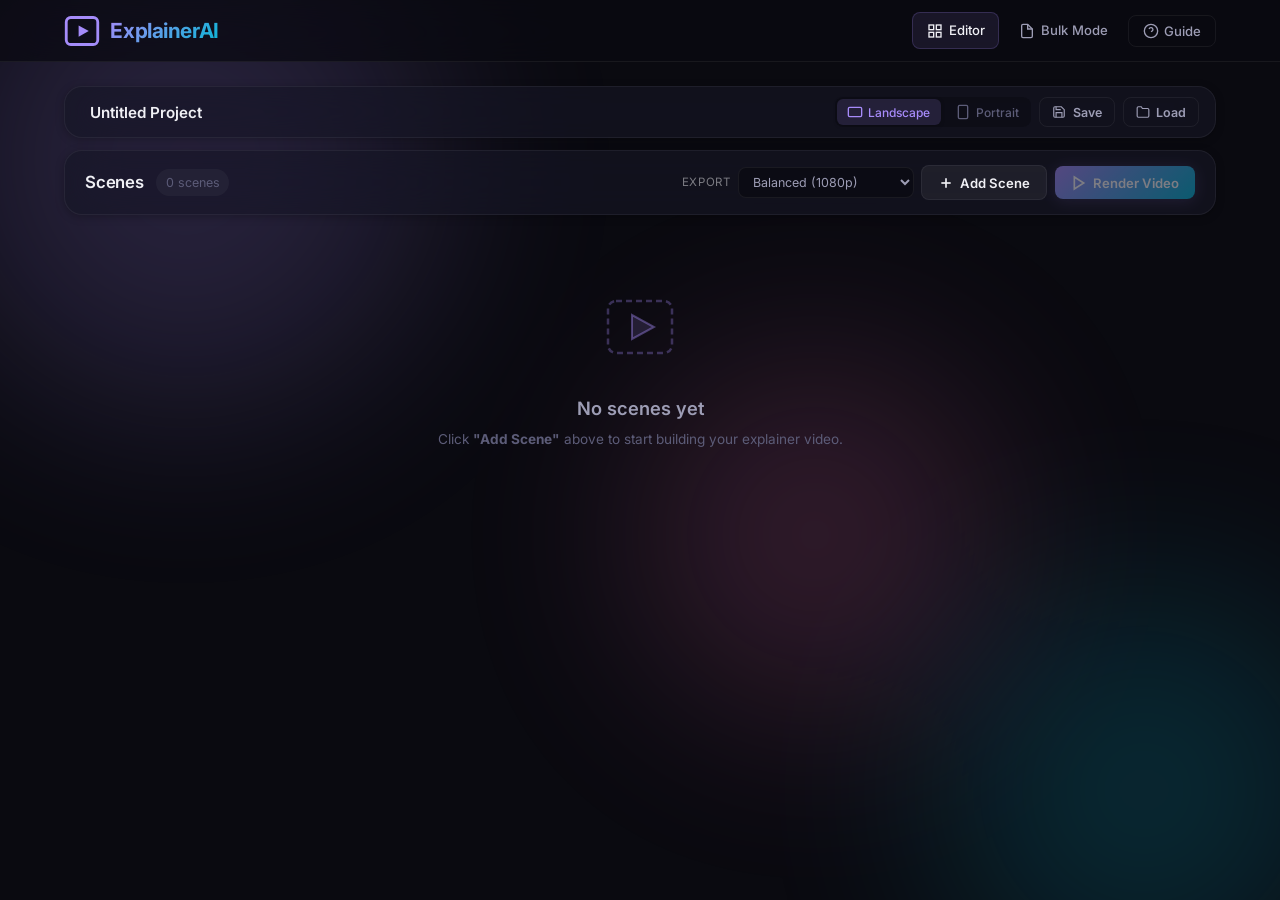
==== commit 6ef27ceb: "Add FFmpeg-based video rendering functionality - Implemented fast video assembly using FFmpeg for st" ====
--- a/static/index.html
+++ b/static/index.html
@@ -90,7 +90,13 @@
                 <h2>Scenes</h2>
                 <span class="scene-count" id="scene-count">0 scenes</span>
             </div>
-            <div class="toolbar-right">
+            <div class="toolbar-right toolbar-render-opts">
+                <label class="toolbar-label" for="render-preset">Export</label>
+                <select class="form-select toolbar-preset-select" id="render-preset" title="Faster presets use 720p and fewer frames per second">
+                    <option value="fast">Fast (720p, quickest)</option>
+                    <option value="balanced" selected>Balanced (1080p)</option>
+                    <option value="high">High quality (slower)</option>
+                </select>
                 <button class="btn btn-secondary" id="btn-add-scene">
                     <svg viewBox="0 0 24 24" width="16" height="16" fill="none" stroke="currentColor" stroke-width="2.5"><line x1="12" y1="5" x2="12" y2="19"/><line x1="5" y1="12" x2="19" y2="12"/></svg>
                     Add Scene
@@ -129,8 +135,9 @@
                 <div class="progress-bar-fill" id="render-progress-bar"></div>
             </div>
             <p class="render-sub" id="render-sub-text">
+                <span class="eta-text" id="render-estimate-line"></span>
                 <span class="eta-text" id="render-eta" style="display:none;"></span><br>
-                This may take a few minutes depending on scene count.
+                <span class="render-hint">Still images render through <strong>FFmpeg</strong> (install FFmpeg and keep it on PATH). Use <strong>Fast</strong> export or <strong>None</strong> animation for the shortest runs.</span>
             </p>
             <a href="#" class="btn btn-primary render-download-btn hidden" id="render-download-btn">
                 <svg viewBox="0 0 24 24" width="16" height="16" fill="none" stroke="currentColor" stroke-width="2.5"><path d="M21 15v4a2 2 0 0 1-2 2H5a2 2 0 0 1-2-2v-4"/><polyline points="7 10 12 15 17 10"/><line x1="12" y1="15" x2="12" y2="3"/></svg>
--- a/static/style.css
+++ b/static/style.css
@@ -169,7 +169,11 @@
 .toolbar-left { display: flex; align-items: center; gap: 0.75rem; }
 .toolbar-left h2 { font-size: 1.05rem; font-weight: 600; letter-spacing: -0.01em; }
 .scene-count { font-size: 0.78rem; color: var(--text-muted); background: rgba(255,255,255,0.04); padding: 0.2rem 0.6rem; border-radius: 999px; }
-.toolbar-right { display: flex; gap: 0.6rem; }
+.toolbar-right { display: flex; gap: 0.6rem; align-items: center; flex-wrap: wrap; }
+.toolbar-render-opts { display: flex; align-items: center; gap: 0.45rem; flex-wrap: wrap; }
+.toolbar-label { font-size: 0.72rem; color: var(--muted, rgba(255,255,255,0.45)); text-transform: uppercase; letter-spacing: 0.06em; white-space: nowrap; }
+.toolbar-preset-select { min-width: 11rem; max-width: 14rem; }
+.render-hint { font-size: 0.8rem; opacity: 0.72; display: block; margin-top: 0.4rem; line-height: 1.35; }
 
 /* ── Buttons ───────────────────────────────────────────────────────────── */
 .btn {
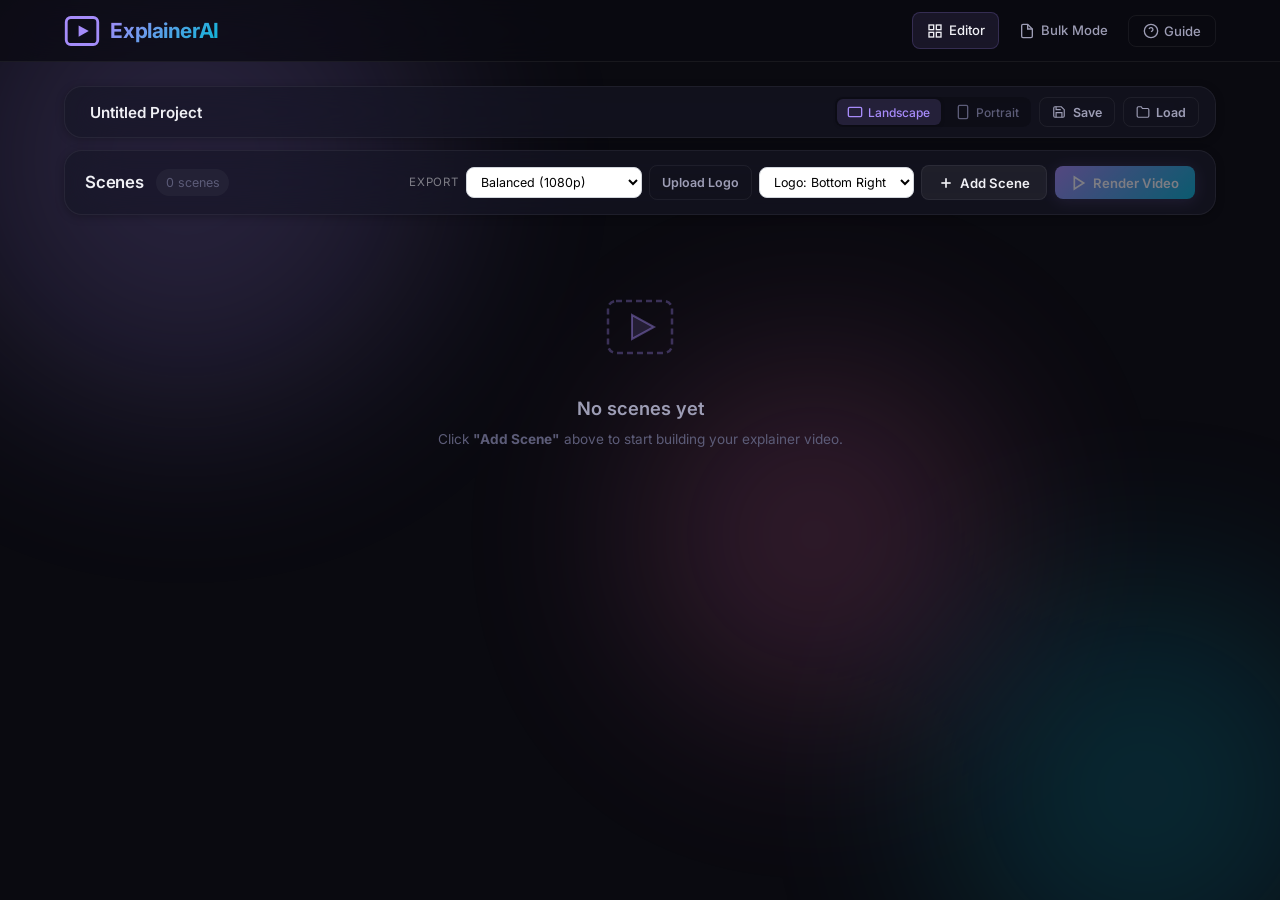
==== commit 5b743b00: "Added Read Me" ====
--- a/static/index.html
+++ b/static/index.html
@@ -1,299 +1,672 @@
-<!DOCTYPE html>
+<!doctype html>
 <html lang="en">
-<head>
+  <head>
     <meta charset="UTF-8" />
     <meta name="viewport" content="width=device-width, initial-scale=1.0" />
-    <meta name="description" content="Create stunning AI-powered explainer videos with free voiceovers and AI-generated images. No watermarks, no subscriptions." />
+    <meta
+      name="description"
+      content="Create stunning AI-powered explainer videos with free voiceovers and AI-generated images. No watermarks, no subscriptions."
+    />
     <title>ExplainerAI — Scene Editor</title>
     <link rel="preconnect" href="https://fonts.googleapis.com" />
     <link rel="preconnect" href="https://fonts.gstatic.com" crossorigin />
-    <link href="https://fonts.googleapis.com/css2?family=Inter:wght@300;400;500;600;700;800&display=swap" rel="stylesheet" />
+    <link
+      href="https://fonts.googleapis.com/css2?family=Inter:wght@300;400;500;600;700;800&display=swap"
+      rel="stylesheet"
+    />
     <link rel="stylesheet" href="/static/style.css" />
-</head>
-<body>
+  </head>
+  <body>
     <!-- ─── Ambient Background ─── -->
     <div class="ambient-bg">
-        <div class="orb orb-1"></div>
-        <div class="orb orb-2"></div>
-        <div class="orb orb-3"></div>
+      <div class="orb orb-1"></div>
+      <div class="orb orb-2"></div>
+      <div class="orb orb-3"></div>
     </div>
 
     <!-- ─── Header ─── -->
     <header id="app-header">
-        <div class="header-inner">
-            <div class="logo">
-                <div class="logo-icon">
-                    <svg viewBox="0 0 32 32" fill="none">
-                        <rect x="2" y="4" width="28" height="24" rx="4" stroke="url(#lg1)" stroke-width="2.5"/>
-                        <polygon points="13,11 13,21 22,16" fill="url(#lg1)"/>
-                        <defs>
-                            <linearGradient id="lg1" x1="0" y1="0" x2="32" y2="32">
-                                <stop offset="0%" stop-color="#a78bfa"/>
-                                <stop offset="100%" stop-color="#06b6d4"/>
-                            </linearGradient>
-                        </defs>
-                    </svg>
-                </div>
-                <h1>ExplainerAI</h1>
-            </div>
-            <nav class="main-nav">
-                <a href="/" class="nav-tab active" id="nav-editor">
-                    <svg viewBox="0 0 24 24" width="16" height="16" fill="none" stroke="currentColor" stroke-width="2"><rect x="3" y="3" width="7" height="7"/><rect x="14" y="3" width="7" height="7"/><rect x="3" y="14" width="7" height="7"/><rect x="14" y="14" width="7" height="7"/></svg>
-                    Editor
-                </a>
-                <a href="/bulk" class="nav-tab" id="nav-bulk">
-                    <svg viewBox="0 0 24 24" width="16" height="16" fill="none" stroke="currentColor" stroke-width="2"><path d="M13 2H6a2 2 0 0 0-2 2v16a2 2 0 0 0 2 2h12a2 2 0 0 0 2-2V9z"/><polyline points="13 2 13 9 20 9"/></svg>
-                    Bulk Mode
-                </a>
-                <button class="nav-btn" id="btn-guide" title="How to Use">
-                    <svg viewBox="0 0 24 24" width="16" height="16" fill="none" stroke="currentColor" stroke-width="2">
-                        <circle cx="12" cy="12" r="10"/><path d="M9.09 9a3 3 0 0 1 5.83 1c0 2-3 3-3 3"/><line x1="12" y1="17" x2="12.01" y2="17"/>
-                    </svg>
-                    Guide
-                </button>
-            </nav>
-        </div>
+      <div class="header-inner">
+        <div class="logo">
+          <div class="logo-icon">
+            <svg viewBox="0 0 32 32" fill="none">
+              <rect
+                x="2"
+                y="4"
+                width="28"
+                height="24"
+                rx="4"
+                stroke="url(#lg1)"
+                stroke-width="2.5"
+              />
+              <polygon points="13,11 13,21 22,16" fill="url(#lg1)" />
+              <defs>
+                <linearGradient id="lg1" x1="0" y1="0" x2="32" y2="32">
+                  <stop offset="0%" stop-color="#a78bfa" />
+                  <stop offset="100%" stop-color="#06b6d4" />
+                </linearGradient>
+              </defs>
+            </svg>
+          </div>
+          <h1>ExplainerAI</h1>
+        </div>
+        <nav class="main-nav">
+          <a href="/" class="nav-tab active" id="nav-editor">
+            <svg
+              viewBox="0 0 24 24"
+              width="16"
+              height="16"
+              fill="none"
+              stroke="currentColor"
+              stroke-width="2"
+            >
+              <rect x="3" y="3" width="7" height="7" />
+              <rect x="14" y="3" width="7" height="7" />
+              <rect x="3" y="14" width="7" height="7" />
+              <rect x="14" y="14" width="7" height="7" />
+            </svg>
+            Editor
+          </a>
+          <a href="/bulk" class="nav-tab" id="nav-bulk">
+            <svg
+              viewBox="0 0 24 24"
+              width="16"
+              height="16"
+              fill="none"
+              stroke="currentColor"
+              stroke-width="2"
+            >
+              <path
+                d="M13 2H6a2 2 0 0 0-2 2v16a2 2 0 0 0 2 2h12a2 2 0 0 0 2-2V9z"
+              />
+              <polyline points="13 2 13 9 20 9" />
+            </svg>
+            Bulk Mode
+          </a>
+          <button class="nav-btn" id="btn-guide" title="How to Use">
+            <svg
+              viewBox="0 0 24 24"
+              width="16"
+              height="16"
+              fill="none"
+              stroke="currentColor"
+              stroke-width="2"
+            >
+              <circle cx="12" cy="12" r="10" />
+              <path d="M9.09 9a3 3 0 0 1 5.83 1c0 2-3 3-3 3" />
+              <line x1="12" y1="17" x2="12.01" y2="17" />
+            </svg>
+            Guide
+          </button>
+        </nav>
+      </div>
     </header>
 
     <!-- ─── Main Content ─── -->
     <main id="app-main">
-        <!-- ─── Project Bar ─── -->
-        <section class="project-bar glass" id="project-bar">
-            <div class="project-bar-left">
-                <input type="text" class="project-name-input" id="project-name" placeholder="Untitled Project" value="Untitled Project" />
-            </div>
-            <div class="project-bar-right">
-                <div class="orientation-toggle" id="orientation-toggle">
-                    <button class="orient-btn active" data-orient="landscape" title="1920×1080">
-                        <svg viewBox="0 0 24 24" width="16" height="16" fill="none" stroke="currentColor" stroke-width="2"><rect x="2" y="5" width="20" height="14" rx="2"/></svg>
-                        Landscape
-                    </button>
-                    <button class="orient-btn" data-orient="portrait" title="1080×1920">
-                        <svg viewBox="0 0 24 24" width="16" height="16" fill="none" stroke="currentColor" stroke-width="2"><rect x="5" y="2" width="14" height="20" rx="2"/></svg>
-                        Portrait
-                    </button>
-                </div>
-                <button class="btn btn-sm btn-outline" id="btn-save-project">
-                    <svg viewBox="0 0 24 24" width="14" height="14" fill="none" stroke="currentColor" stroke-width="2"><path d="M19 21H5a2 2 0 0 1-2-2V5a2 2 0 0 1 2-2h11l5 5v11a2 2 0 0 1-2 2z"/><polyline points="17 21 17 13 7 13 7 21"/><polyline points="7 3 7 8 15 8"/></svg>
-                    Save
-                </button>
-                <button class="btn btn-sm btn-outline" id="btn-load-project">
-                    <svg viewBox="0 0 24 24" width="14" height="14" fill="none" stroke="currentColor" stroke-width="2"><path d="M22 19a2 2 0 0 1-2 2H4a2 2 0 0 1-2-2V5a2 2 0 0 1 2-2h5l2 3h9a2 2 0 0 1 2 2z"/></svg>
-                    Load
-                </button>
-            </div>
-        </section>
-
-        <!-- ─── Toolbar ─── -->
-        <section class="toolbar glass" id="toolbar">
-            <div class="toolbar-left">
-                <h2>Scenes</h2>
-                <span class="scene-count" id="scene-count">0 scenes</span>
-            </div>
-            <div class="toolbar-right toolbar-render-opts">
-                <label class="toolbar-label" for="render-preset">Export</label>
-                <select class="form-select toolbar-preset-select" id="render-preset" title="Faster presets use 720p and fewer frames per second">
-                    <option value="fast">Fast (720p, quickest)</option>
-                    <option value="balanced" selected>Balanced (1080p)</option>
-                    <option value="high">High quality (slower)</option>
-                </select>
-                <button class="btn btn-secondary" id="btn-add-scene">
-                    <svg viewBox="0 0 24 24" width="16" height="16" fill="none" stroke="currentColor" stroke-width="2.5"><line x1="12" y1="5" x2="12" y2="19"/><line x1="5" y1="12" x2="19" y2="12"/></svg>
-                    Add Scene
-                </button>
-                <button class="btn btn-primary" id="btn-render" disabled>
-                    <svg viewBox="0 0 24 24" width="16" height="16" fill="none" stroke="currentColor" stroke-width="2.5"><polygon points="5,3 19,12 5,21"/></svg>
-                    Render Video
-                </button>
-            </div>
-        </section>
-
-        <!-- ─── Scene List ─── -->
-        <section id="scene-list" class="scene-list">
-            <!-- Scenes will be injected here by JS -->
-        </section>
-
-        <!-- ─── Empty State ─── -->
-        <section class="empty-state" id="empty-state">
-            <div class="empty-state-inner">
-                <svg viewBox="0 0 80 80" width="80" height="80" fill="none">
-                    <rect x="8" y="14" width="64" height="52" rx="8" stroke="rgba(167,139,250,0.3)" stroke-width="2.5" stroke-dasharray="6 4"/>
-                    <polygon points="32,28 32,52 54,40" fill="rgba(167,139,250,0.15)" stroke="rgba(167,139,250,0.4)" stroke-width="2"/>
-                </svg>
-                <h3>No scenes yet</h3>
-                <p>Click <strong>"Add Scene"</strong> above to start building your explainer video.</p>
-            </div>
-        </section>
+      <!-- ─── Project Bar ─── -->
+      <section class="project-bar glass" id="project-bar">
+        <div class="project-bar-left">
+          <input
+            type="text"
+            class="project-name-input"
+            id="project-name"
+            placeholder="Untitled Project"
+            value="Untitled Project"
+          />
+        </div>
+        <div class="project-bar-right">
+          <div class="orientation-toggle" id="orientation-toggle">
+            <button
+              class="orient-btn active"
+              data-orient="landscape"
+              title="1920×1080"
+            >
+              <svg
+                viewBox="0 0 24 24"
+                width="16"
+                height="16"
+                fill="none"
+                stroke="currentColor"
+                stroke-width="2"
+              >
+                <rect x="2" y="5" width="20" height="14" rx="2" />
+              </svg>
+              Landscape
+            </button>
+            <button class="orient-btn" data-orient="portrait" title="1080×1920">
+              <svg
+                viewBox="0 0 24 24"
+                width="16"
+                height="16"
+                fill="none"
+                stroke="currentColor"
+                stroke-width="2"
+              >
+                <rect x="5" y="2" width="14" height="20" rx="2" />
+              </svg>
+              Portrait
+            </button>
+          </div>
+          <button class="btn btn-sm btn-outline" id="btn-save-project">
+            <svg
+              viewBox="0 0 24 24"
+              width="14"
+              height="14"
+              fill="none"
+              stroke="currentColor"
+              stroke-width="2"
+            >
+              <path
+                d="M19 21H5a2 2 0 0 1-2-2V5a2 2 0 0 1 2-2h11l5 5v11a2 2 0 0 1-2 2z"
+              />
+              <polyline points="17 21 17 13 7 13 7 21" />
+              <polyline points="7 3 7 8 15 8" />
+            </svg>
+            Save
+          </button>
+          <button class="btn btn-sm btn-outline" id="btn-load-project">
+            <svg
+              viewBox="0 0 24 24"
+              width="14"
+              height="14"
+              fill="none"
+              stroke="currentColor"
+              stroke-width="2"
+            >
+              <path
+                d="M22 19a2 2 0 0 1-2 2H4a2 2 0 0 1-2-2V5a2 2 0 0 1 2-2h5l2 3h9a2 2 0 0 1 2 2z"
+              />
+            </svg>
+            Load
+          </button>
+        </div>
+      </section>
+
+      <!-- ─── Toolbar ─── -->
+      <section class="toolbar glass" id="toolbar">
+        <div class="toolbar-left">
+          <h2>Scenes</h2>
+          <span class="scene-count" id="scene-count">0 scenes</span>
+        </div>
+        <div class="toolbar-right toolbar-render-opts">
+          <label class="toolbar-label" for="render-preset">Export</label>
+          <select
+            class="form-select toolbar-preset-select"
+            id="render-preset"
+            title="Faster presets use 720p and fewer frames per second"
+          >
+            <option value="fast">Fast (720p, quickest)</option>
+            <option value="balanced" selected>Balanced (1080p)</option>
+            <option value="high">High quality (slower)</option>
+          </select>
+          <label
+            class="btn btn-sm btn-outline"
+            id="logo-upload-label"
+            style="display: flex; align-items: center; gap: 0.4rem"
+          >
+            Upload Logo
+            <input type="file" id="logo-upload-input" accept="image/*" hidden />
+          </label>
+          <select
+            id="logo-position-select"
+            class="form-select"
+            title="Logo position"
+            style="min-width: 8.5rem"
+          >
+            <option value="bottom-right" selected>Logo: Bottom Right</option>
+            <option value="bottom-left">Logo: Bottom Left</option>
+            <option value="top-right">Logo: Top Right</option>
+            <option value="top-left">Logo: Top Left</option>
+            <option value="center">Logo: Center</option>
+          </select>
+          <button class="btn btn-secondary" id="btn-add-scene">
+            <svg
+              viewBox="0 0 24 24"
+              width="16"
+              height="16"
+              fill="none"
+              stroke="currentColor"
+              stroke-width="2.5"
+            >
+              <line x1="12" y1="5" x2="12" y2="19" />
+              <line x1="5" y1="12" x2="19" y2="12" />
+            </svg>
+            Add Scene
+          </button>
+          <button class="btn btn-primary" id="btn-render" disabled>
+            <svg
+              viewBox="0 0 24 24"
+              width="16"
+              height="16"
+              fill="none"
+              stroke="currentColor"
+              stroke-width="2.5"
+            >
+              <polygon points="5,3 19,12 5,21" />
+            </svg>
+            Render Video
+          </button>
+        </div>
+      </section>
+
+      <!-- ─── Scene List ─── -->
+      <section id="scene-list" class="scene-list">
+        <!-- Scenes will be injected here by JS -->
+      </section>
+
+      <!-- ─── Empty State ─── -->
+      <section class="empty-state" id="empty-state">
+        <div class="empty-state-inner">
+          <svg viewBox="0 0 80 80" width="80" height="80" fill="none">
+            <rect
+              x="8"
+              y="14"
+              width="64"
+              height="52"
+              rx="8"
+              stroke="rgba(167,139,250,0.3)"
+              stroke-width="2.5"
+              stroke-dasharray="6 4"
+            />
+            <polygon
+              points="32,28 32,52 54,40"
+              fill="rgba(167,139,250,0.15)"
+              stroke="rgba(167,139,250,0.4)"
+              stroke-width="2"
+            />
+          </svg>
+          <h3>No scenes yet</h3>
+          <p>
+            Click <strong>"Add Scene"</strong> above to start building your
+            explainer video.
+          </p>
+        </div>
+      </section>
     </main>
 
     <!-- ─── Render Overlay ─── -->
     <div class="render-overlay" id="render-overlay">
-        <div class="render-modal glass">
-            <div class="render-spinner"></div>
-            <h3 id="render-status-text">Preparing render…</h3>
-            <div class="progress-bar-track">
-                <div class="progress-bar-fill" id="render-progress-bar"></div>
-            </div>
-            <p class="render-sub" id="render-sub-text">
-                <span class="eta-text" id="render-estimate-line"></span>
-                <span class="eta-text" id="render-eta" style="display:none;"></span><br>
-                <span class="render-hint">Still images render through <strong>FFmpeg</strong> (install FFmpeg and keep it on PATH). Use <strong>Fast</strong> export or <strong>None</strong> animation for the shortest runs.</span>
-            </p>
-            <a href="#" class="btn btn-primary render-download-btn hidden" id="render-download-btn">
-                <svg viewBox="0 0 24 24" width="16" height="16" fill="none" stroke="currentColor" stroke-width="2.5"><path d="M21 15v4a2 2 0 0 1-2 2H5a2 2 0 0 1-2-2v-4"/><polyline points="7 10 12 15 17 10"/><line x1="12" y1="15" x2="12" y2="3"/></svg>
-                Download Video
-            </a>
-            <button class="btn btn-ghost render-close-btn hidden" id="render-close-btn">Close</button>
-        </div>
+      <div class="render-modal glass">
+        <div class="render-spinner"></div>
+        <h3 id="render-status-text">Preparing render…</h3>
+        <div class="progress-bar-track">
+          <div class="progress-bar-fill" id="render-progress-bar"></div>
+        </div>
+        <p class="render-sub" id="render-sub-text">
+          <span class="eta-text" id="render-estimate-line"></span>
+          <span class="eta-text" id="render-eta" style="display: none"></span
+          ><br />
+          <span class="render-hint"
+            >Still images render through <strong>FFmpeg</strong> (install FFmpeg
+            and keep it on PATH). Use <strong>Fast</strong> export or
+            <strong>None</strong> animation for the shortest runs.</span
+          >
+        </p>
+        <a
+          href="#"
+          class="btn btn-primary render-download-btn hidden"
+          id="render-download-btn"
+        >
+          <svg
+            viewBox="0 0 24 24"
+            width="16"
+            height="16"
+            fill="none"
+            stroke="currentColor"
+            stroke-width="2.5"
+          >
+            <path d="M21 15v4a2 2 0 0 1-2 2H5a2 2 0 0 1-2-2v-4" />
+            <polyline points="7 10 12 15 17 10" />
+            <line x1="12" y1="15" x2="12" y2="3" />
+          </svg>
+          Download Video
+        </a>
+        <button
+          class="btn btn-ghost render-close-btn hidden"
+          id="render-close-btn"
+        >
+          Close
+        </button>
+      </div>
     </div>
 
     <!-- ─── Guide Modal ─── -->
     <div class="modal-overlay" id="guide-overlay">
-        <div class="modal glass">
-            <button class="modal-close" id="guide-close">&times;</button>
-            <h2>How to Use ExplainerAI</h2>
-            <div class="guide-steps">
-                <div class="guide-step">
-                    <div class="step-num">1</div>
-                    <div><h4>Add Scenes</h4><p>Click <b>"Add Scene"</b> to create scenes. Each scene is one segment of your video.</p></div>
-                </div>
-                <div class="guide-step">
-                    <div class="step-num">2</div>
-                    <div><h4>Write & Voiceover</h4><p>Enter narration text, pick a voice, and click <b>"Generate Audio"</b>. Adjust volume or mute per scene.</p></div>
-                </div>
-                <div class="guide-step">
-                    <div class="step-num">3</div>
-                    <div><h4>Add Visuals</h4><p>Type an image prompt to generate AI art, or upload your own image/video.</p></div>
-                </div>
-                <div class="guide-step">
-                    <div class="step-num">4</div>
-                    <div><h4>Customize Effects</h4><p>Choose an <b>animation</b> (zoom, pan, Ken Burns) and <b>transition</b> (crossfade, slide, wipe) for each scene.</p></div>
-                </div>
-                <div class="guide-step">
-                    <div class="step-num">5</div>
-                    <div><h4>Render & Download</h4><p>Set your orientation (landscape/portrait), then click <b>"Render Video"</b> to produce a final MP4.</p></div>
-                </div>
-            </div>
-        </div>
+      <div class="modal glass">
+        <button class="modal-close" id="guide-close">&times;</button>
+        <h2>How to Use ExplainerAI</h2>
+        <div class="guide-steps">
+          <div class="guide-step">
+            <div class="step-num">1</div>
+            <div>
+              <h4>Add Scenes</h4>
+              <p>
+                Click <b>"Add Scene"</b> to create scenes. Each scene is one
+                segment of your video.
+              </p>
+            </div>
+          </div>
+          <div class="guide-step">
+            <div class="step-num">2</div>
+            <div>
+              <h4>Write & Voiceover</h4>
+              <p>
+                Enter narration text, pick a voice, and click
+                <b>"Generate Audio"</b>. Adjust volume or mute per scene.
+              </p>
+            </div>
+          </div>
+          <div class="guide-step">
+            <div class="step-num">3</div>
+            <div>
+              <h4>Add Visuals</h4>
+              <p>
+                Type an image prompt to generate AI art, or upload your own
+                image/video.
+              </p>
+            </div>
+          </div>
+          <div class="guide-step">
+            <div class="step-num">4</div>
+            <div>
+              <h4>Customize Effects</h4>
+              <p>
+                Choose an <b>animation</b> (zoom, pan, Ken Burns) and
+                <b>transition</b> (crossfade, slide, wipe) for each scene.
+              </p>
+            </div>
+          </div>
+          <div class="guide-step">
+            <div class="step-num">5</div>
+            <div>
+              <h4>Render & Download</h4>
+              <p>
+                Set your orientation (landscape/portrait), then click
+                <b>"Render Video"</b> to produce a final MP4.
+              </p>
+            </div>
+          </div>
+        </div>
+      </div>
     </div>
 
     <!-- ─── Projects Modal ─── -->
     <div class="modal-overlay" id="projects-overlay">
-        <div class="modal glass" style="width:580px;">
-            <button class="modal-close" id="projects-close">&times;</button>
-            <h2>Load Project</h2>
-            <div id="projects-list-container" class="projects-list"></div>
-            <div class="modal-divider"></div>
-            <h3 class="modal-subtitle">Or Start from Template</h3>
-            <div id="templates-list-container" class="templates-list"></div>
-        </div>
+      <div class="modal glass" style="width: 580px">
+        <button class="modal-close" id="projects-close">&times;</button>
+        <h2>Load Project</h2>
+        <div id="projects-list-container" class="projects-list"></div>
+        <div class="modal-divider"></div>
+        <h3 class="modal-subtitle">Or Start from Template</h3>
+        <div id="templates-list-container" class="templates-list"></div>
+      </div>
     </div>
 
     <!-- ─── Scene Template (hidden) ─── -->
     <template id="scene-template">
-        <article class="scene-card glass" data-scene-id="">
-            <div class="scene-header">
-                <div class="scene-drag-handle" title="Drag to reorder">
-                    <svg viewBox="0 0 24 24" width="18" height="18" fill="currentColor"><circle cx="9" cy="6" r="1.5"/><circle cx="15" cy="6" r="1.5"/><circle cx="9" cy="12" r="1.5"/><circle cx="15" cy="12" r="1.5"/><circle cx="9" cy="18" r="1.5"/><circle cx="15" cy="18" r="1.5"/></svg>
-                </div>
-                <h3 class="scene-title">Scene <span class="scene-number">1</span></h3>
-                <div class="scene-badges">
-                    <span class="badge badge-pending" data-badge="audio">
-                        <svg viewBox="0 0 24 24" width="12" height="12" fill="none" stroke="currentColor" stroke-width="2.5"><path d="M12 1a3 3 0 0 0-3 3v8a3 3 0 0 0 6 0V4a3 3 0 0 0-3-3z"/><path d="M19 10v2a7 7 0 0 1-14 0v-2"/></svg>
-                        Audio
-                    </span>
-                    <span class="badge badge-pending" data-badge="visual">
-                        <svg viewBox="0 0 24 24" width="12" height="12" fill="none" stroke="currentColor" stroke-width="2.5"><rect x="3" y="3" width="18" height="18" rx="2"/><circle cx="8.5" cy="8.5" r="1.5"/><polyline points="21 15 16 10 5 21"/></svg>
-                        Visual
-                    </span>
-                </div>
-                <button class="btn-icon scene-delete" title="Delete scene">
-                    <svg viewBox="0 0 24 24" width="16" height="16" fill="none" stroke="currentColor" stroke-width="2"><polyline points="3 6 5 6 21 6"/><path d="M19 6v14a2 2 0 0 1-2 2H7a2 2 0 0 1-2-2V6m3 0V4a2 2 0 0 1 2-2h4a2 2 0 0 1 2 2v2"/></svg>
-                </button>
-            </div>
-
-            <div class="scene-body">
-                <!-- ─ Left: Script & Audio ─ -->
-                <div class="scene-panel scene-panel-script">
-                    <label class="panel-label">Narration Script</label>
-                    <textarea class="scene-text" rows="4" placeholder="Type the narration for this scene…"></textarea>
-                    <div class="panel-controls">
-                        <select class="voice-select"></select>
-                        <button class="btn btn-sm btn-accent generate-audio-btn">
-                            <svg viewBox="0 0 24 24" width="14" height="14" fill="none" stroke="currentColor" stroke-width="2.5"><path d="M12 1a3 3 0 0 0-3 3v8a3 3 0 0 0 6 0V4a3 3 0 0 0-3-3z"/><path d="M19 10v2a7 7 0 0 1-14 0v-2"/></svg>
-                            Generate Audio
-                        </button>
-                    </div>
-                    <div class="upload-row" style="margin-top: 0.25rem;">
-                        <span class="or-divider">or</span>
-                        <label class="btn btn-sm btn-outline upload-audio-btn">
-                            <svg viewBox="0 0 24 24" width="14" height="14" fill="none" stroke="currentColor" stroke-width="2.5"><path d="M21 15v4a2 2 0 0 1-2 2H5a2 2 0 0 1-2-2v-4"/><polyline points="17 8 12 3 7 8"/><line x1="12" y1="3" x2="12" y2="15"/></svg>
-                            Upload Audio
-                            <input type="file" class="upload-audio-input" accept="audio/*" hidden />
-                        </label>
-                    </div>
-                    <!-- Audio Controls Row -->
-                    <div class="audio-controls-row">
-                        <label class="audio-mute-label">
-                            <input type="checkbox" class="audio-mute-cb" />
-                            <span>Mute audio</span>
-                        </label>
-                        <div class="volume-slider-group">
-                            <svg viewBox="0 0 24 24" width="14" height="14" fill="none" stroke="currentColor" stroke-width="2"><polygon points="11 5 6 9 2 9 2 15 6 15 11 19 11 5"/><path d="M15.54 8.46a5 5 0 0 1 0 7.07"/></svg>
-                            <input type="range" class="volume-slider" min="0" max="200" value="100" step="5" />
-                            <span class="volume-label">100%</span>
-                        </div>
-                    </div>
-                    <div class="audio-preview hidden">
-                        <audio controls class="audio-player"></audio>
-                    </div>
-                </div>
-
-                <!-- ─ Right: Visuals ─ -->
-                <div class="scene-panel scene-panel-visual">
-                    <label class="panel-label">Visual</label>
-                    <div class="image-prompt-row">
-                        <input type="text" class="image-prompt-input" placeholder="Describe the image to generate…" />
-                        <button class="btn btn-sm btn-accent generate-image-btn">
-                            <svg viewBox="0 0 24 24" width="14" height="14" fill="none" stroke="currentColor" stroke-width="2.5"><rect x="3" y="3" width="18" height="18" rx="2"/><circle cx="8.5" cy="8.5" r="1.5"/><polyline points="21 15 16 10 5 21"/></svg>
-                            Generate
-                        </button>
-                    </div>
-                    <div class="upload-row">
-                        <span class="or-divider">or</span>
-                        <label class="btn btn-sm btn-outline upload-btn">
-                            <svg viewBox="0 0 24 24" width="14" height="14" fill="none" stroke="currentColor" stroke-width="2.5"><path d="M21 15v4a2 2 0 0 1-2 2H5a2 2 0 0 1-2-2v-4"/><polyline points="17 8 12 3 7 8"/><line x1="12" y1="3" x2="12" y2="15"/></svg>
-                            Upload File
-                            <input type="file" class="upload-input" accept="image/*,video/*" hidden />
-                        </label>
-                    </div>
-                    <div class="visual-preview hidden">
-                        <img class="preview-image" alt="Scene visual preview" />
-                        <video class="preview-video hidden" controls></video>
-                    </div>
-                </div>
-            </div>
-
-            <!-- ─ Scene Settings Row (animation, transition) ─ -->
-            <div class="scene-settings-row">
-                <div class="setting-group">
-                    <label class="setting-label">Animation</label>
-                    <select class="animation-select"></select>
-                </div>
-                <div class="setting-group">
-                    <label class="setting-label">Transition</label>
-                    <select class="transition-select"></select>
-                </div>
-            </div>
-
-            <!-- Loading overlay for scene actions -->
-            <div class="scene-loading hidden">
-                <div class="scene-loading-spinner"></div>
-                <span class="scene-loading-text">Generating…</span>
-            </div>
-        </article>
+      <article class="scene-card glass" data-scene-id="">
+        <div class="scene-header">
+          <div class="scene-drag-handle" title="Drag to reorder">
+            <svg viewBox="0 0 24 24" width="18" height="18" fill="currentColor">
+              <circle cx="9" cy="6" r="1.5" />
+              <circle cx="15" cy="6" r="1.5" />
+              <circle cx="9" cy="12" r="1.5" />
+              <circle cx="15" cy="12" r="1.5" />
+              <circle cx="9" cy="18" r="1.5" />
+              <circle cx="15" cy="18" r="1.5" />
+            </svg>
+          </div>
+          <h3 class="scene-title">Scene <span class="scene-number">1</span></h3>
+          <div class="scene-badges">
+            <span class="badge badge-pending" data-badge="audio">
+              <svg
+                viewBox="0 0 24 24"
+                width="12"
+                height="12"
+                fill="none"
+                stroke="currentColor"
+                stroke-width="2.5"
+              >
+                <path
+                  d="M12 1a3 3 0 0 0-3 3v8a3 3 0 0 0 6 0V4a3 3 0 0 0-3-3z"
+                />
+                <path d="M19 10v2a7 7 0 0 1-14 0v-2" />
+              </svg>
+              Audio
+            </span>
+            <span class="badge badge-pending" data-badge="visual">
+              <svg
+                viewBox="0 0 24 24"
+                width="12"
+                height="12"
+                fill="none"
+                stroke="currentColor"
+                stroke-width="2.5"
+              >
+                <rect x="3" y="3" width="18" height="18" rx="2" />
+                <circle cx="8.5" cy="8.5" r="1.5" />
+                <polyline points="21 15 16 10 5 21" />
+              </svg>
+              Visual
+            </span>
+          </div>
+          <button class="btn-icon scene-delete" title="Delete scene">
+            <svg
+              viewBox="0 0 24 24"
+              width="16"
+              height="16"
+              fill="none"
+              stroke="currentColor"
+              stroke-width="2"
+            >
+              <polyline points="3 6 5 6 21 6" />
+              <path
+                d="M19 6v14a2 2 0 0 1-2 2H7a2 2 0 0 1-2-2V6m3 0V4a2 2 0 0 1 2-2h4a2 2 0 0 1 2 2v2"
+              />
+            </svg>
+          </button>
+        </div>
+
+        <div class="scene-body">
+          <!-- ─ Left: Script & Audio ─ -->
+          <div class="scene-panel scene-panel-script">
+            <label class="panel-label">Narration Script</label>
+            <textarea
+              class="scene-text"
+              rows="4"
+              placeholder="Type the narration for this scene…"
+            ></textarea>
+            <div class="panel-controls">
+              <select class="voice-select"></select>
+              <button class="btn btn-sm btn-accent generate-audio-btn">
+                <svg
+                  viewBox="0 0 24 24"
+                  width="14"
+                  height="14"
+                  fill="none"
+                  stroke="currentColor"
+                  stroke-width="2.5"
+                >
+                  <path
+                    d="M12 1a3 3 0 0 0-3 3v8a3 3 0 0 0 6 0V4a3 3 0 0 0-3-3z"
+                  />
+                  <path d="M19 10v2a7 7 0 0 1-14 0v-2" />
+                </svg>
+                Generate Audio
+              </button>
+            </div>
+            <div class="upload-row" style="margin-top: 0.25rem">
+              <span class="or-divider">or</span>
+              <label class="btn btn-sm btn-outline upload-audio-btn">
+                <svg
+                  viewBox="0 0 24 24"
+                  width="14"
+                  height="14"
+                  fill="none"
+                  stroke="currentColor"
+                  stroke-width="2.5"
+                >
+                  <path d="M21 15v4a2 2 0 0 1-2 2H5a2 2 0 0 1-2-2v-4" />
+                  <polyline points="17 8 12 3 7 8" />
+                  <line x1="12" y1="3" x2="12" y2="15" />
+                </svg>
+                Upload Audio
+                <input
+                  type="file"
+                  class="upload-audio-input"
+                  accept="audio/*"
+                  hidden
+                />
+              </label>
+            </div>
+            <!-- Audio Controls Row -->
+            <div class="audio-controls-row">
+              <label class="audio-mute-label">
+                <input type="checkbox" class="audio-mute-cb" />
+                <span>Mute audio</span>
+              </label>
+              <div class="volume-slider-group">
+                <svg
+                  viewBox="0 0 24 24"
+                  width="14"
+                  height="14"
+                  fill="none"
+                  stroke="currentColor"
+                  stroke-width="2"
+                >
+                  <polygon points="11 5 6 9 2 9 2 15 6 15 11 19 11 5" />
+                  <path d="M15.54 8.46a5 5 0 0 1 0 7.07" />
+                </svg>
+                <input
+                  type="range"
+                  class="volume-slider"
+                  min="0"
+                  max="200"
+                  value="100"
+                  step="5"
+                />
+                <span class="volume-label">100%</span>
+              </div>
+            </div>
+            <div
+              style="
+                margin-top: 0.5rem;
+                display: flex;
+                gap: 0.5rem;
+                align-items: center;
+              "
+            >
+              <label class="audio-mute-label" style="margin: 0">
+                <input type="checkbox" class="subtitles-cb" />
+                <span>Show subtitles</span>
+              </label>
+              <input
+                type="text"
+                class="subtitle-input"
+                placeholder="Optional subtitle override (defaults to narration)"
+                style="
+                  flex: 1;
+                  padding: 0.4rem 0.6rem;
+                  border-radius: 6px;
+                  border: 1px solid #ddd;
+                "
+              />
+            </div>
+            <div class="audio-preview hidden">
+              <audio controls class="audio-player"></audio>
+            </div>
+          </div>
+
+          <!-- ─ Right: Visuals ─ -->
+          <div class="scene-panel scene-panel-visual">
+            <label class="panel-label">Visual</label>
+            <div class="image-prompt-row">
+              <input
+                type="text"
+                class="image-prompt-input"
+                placeholder="Describe the image to generate…"
+              />
+              <button class="btn btn-sm btn-accent generate-image-btn">
+                <svg
+                  viewBox="0 0 24 24"
+                  width="14"
+                  height="14"
+                  fill="none"
+                  stroke="currentColor"
+                  stroke-width="2.5"
+                >
+                  <rect x="3" y="3" width="18" height="18" rx="2" />
+                  <circle cx="8.5" cy="8.5" r="1.5" />
+                  <polyline points="21 15 16 10 5 21" />
+                </svg>
+                Generate
+              </button>
+            </div>
+            <div class="upload-row">
+              <span class="or-divider">or</span>
+              <label class="btn btn-sm btn-outline upload-btn">
+                <svg
+                  viewBox="0 0 24 24"
+                  width="14"
+                  height="14"
+                  fill="none"
+                  stroke="currentColor"
+                  stroke-width="2.5"
+                >
+                  <path d="M21 15v4a2 2 0 0 1-2 2H5a2 2 0 0 1-2-2v-4" />
+                  <polyline points="17 8 12 3 7 8" />
+                  <line x1="12" y1="3" x2="12" y2="15" />
+                </svg>
+                Upload File
+                <input
+                  type="file"
+                  class="upload-input"
+                  accept="image/*,video/*"
+                  hidden
+                />
+              </label>
+              <label
+                style="
+                  display: flex;
+                  align-items: center;
+                  gap: 0.35rem;
+                  margin-left: 0.6rem;
+                "
+              >
+                <input type="checkbox" class="animate-upload-cb" />
+                <span style="color: var(--text-secondary); font-size: 0.82rem"
+                  >Animate image</span
+                >
+              </label>
+            </div>
+            <div class="visual-preview hidden">
+              <img class="preview-image" alt="Scene visual preview" />
+              <video class="preview-video hidden" controls></video>
+            </div>
+          </div>
+        </div>
+
+        <!-- ─ Scene Settings Row (animation, transition) ─ -->
+        <div class="scene-settings-row">
+          <div class="setting-group">
+            <label class="setting-label">Animation</label>
+            <select class="animation-select"></select>
+          </div>
+          <div class="setting-group">
+            <label class="setting-label">Transition</label>
+            <select class="transition-select"></select>
+          </div>
+        </div>
+
+        <!-- Loading overlay for scene actions -->
+        <div class="scene-loading hidden">
+          <div class="scene-loading-spinner"></div>
+          <span class="scene-loading-text">Generating…</span>
+        </div>
+      </article>
     </template>
 
     <script src="/static/app.js"></script>
-</body>
+  </body>
 </html>
--- a/static/style.css
+++ b/static/style.css
@@ -3,425 +3,1087 @@
    ═══════════════════════════════════════════════════════════════════════════ */
 
 /* ── Reset & Base ──────────────────────────────────────────────────────── */
-*, *::before, *::after {
-    margin: 0;
-    padding: 0;
-    box-sizing: border-box;
+*,
+*::before,
+*::after {
+  margin: 0;
+  padding: 0;
+  box-sizing: border-box;
 }
 
 :root {
-    --bg-deep:        #0a0a10;
-    --bg-surface:     #12121c;
-    --bg-card:        rgba(22, 22, 36, 0.65);
-    --bg-card-hover:  rgba(30, 30, 50, 0.75);
-    --border-subtle:  rgba(255, 255, 255, 0.06);
-    --border-accent:  rgba(167, 139, 250, 0.25);
-
-    --text-primary:   #f0f0f5;
-    --text-secondary: #9d9db5;
-    --text-muted:     #5c5c78;
-
-    --accent-violet:  #a78bfa;
-    --accent-cyan:    #06b6d4;
-    --accent-teal:    #2dd4bf;
-    --accent-rose:    #f472b6;
-    --accent-amber:   #fbbf24;
-    --gradient-main:  linear-gradient(135deg, var(--accent-violet), var(--accent-cyan));
-    --gradient-warm:  linear-gradient(135deg, var(--accent-rose), var(--accent-amber));
-    --gradient-cool:  linear-gradient(135deg, var(--accent-cyan), var(--accent-teal));
-
-    --success:        #34d399;
-    --error:          #f87171;
-    --warning:        #fbbf24;
-
-    --font-family: 'Inter', -apple-system, BlinkMacSystemFont, 'Segoe UI', sans-serif;
-    --radius-sm: 8px;
-    --radius-md: 12px;
-    --radius-lg: 18px;
-    --radius-xl: 24px;
-    --shadow-sm:  0 2px 8px rgba(0,0,0,0.25);
-    --shadow-md:  0 8px 30px rgba(0,0,0,0.35);
-    --shadow-lg:  0 20px 60px rgba(0,0,0,0.45);
-    --shadow-glow: 0 0 40px rgba(167,139,250,0.12);
-}
-
-html { scroll-behavior: smooth; }
+  --bg-deep: #0a0a10;
+  --bg-surface: #12121c;
+  --bg-card: rgba(22, 22, 36, 0.65);
+  --bg-card-hover: rgba(30, 30, 50, 0.75);
+  --border-subtle: rgba(255, 255, 255, 0.06);
+  --border-accent: rgba(167, 139, 250, 0.25);
+
+  --text-primary: #f0f0f5;
+  --text-secondary: #9d9db5;
+  --text-muted: #5c5c78;
+
+  --accent-violet: #a78bfa;
+  --accent-cyan: #06b6d4;
+  --accent-teal: #2dd4bf;
+  --accent-rose: #f472b6;
+  --accent-amber: #fbbf24;
+  --gradient-main: linear-gradient(
+    135deg,
+    var(--accent-violet),
+    var(--accent-cyan)
+  );
+  --gradient-warm: linear-gradient(
+    135deg,
+    var(--accent-rose),
+    var(--accent-amber)
+  );
+  --gradient-cool: linear-gradient(
+    135deg,
+    var(--accent-cyan),
+    var(--accent-teal)
+  );
+
+  --success: #34d399;
+  --error: #f87171;
+  --warning: #fbbf24;
+
+  --font-family:
+    "Inter", -apple-system, BlinkMacSystemFont, "Segoe UI", sans-serif;
+  --radius-sm: 8px;
+  --radius-md: 12px;
+  --radius-lg: 18px;
+  --radius-xl: 24px;
+  --shadow-sm: 0 2px 8px rgba(0, 0, 0, 0.25);
+  --shadow-md: 0 8px 30px rgba(0, 0, 0, 0.35);
+  --shadow-lg: 0 20px 60px rgba(0, 0, 0, 0.45);
+  --shadow-glow: 0 0 40px rgba(167, 139, 250, 0.12);
+}
+
+html {
+  scroll-behavior: smooth;
+}
 
 body {
-    font-family: var(--font-family);
-    background: var(--bg-deep);
-    color: var(--text-primary);
-    line-height: 1.6;
-    min-height: 100vh;
-    -webkit-font-smoothing: antialiased;
-    overflow-x: hidden;
+  font-family: var(--font-family);
+  background: var(--bg-deep);
+  color: var(--text-primary);
+  line-height: 1.6;
+  min-height: 100vh;
+  -webkit-font-smoothing: antialiased;
+  overflow-x: hidden;
 }
 
 /* ── Ambient Background ────────────────────────────────────────────────── */
-.ambient-bg { position: fixed; inset: 0; z-index: -1; overflow: hidden; pointer-events: none; }
-.orb { position: absolute; border-radius: 50%; filter: blur(100px); opacity: 0.18; animation: float 20s ease-in-out infinite; }
-.orb-1 { width: 500px; height: 500px; background: var(--accent-violet); top: -10%; left: -5%; }
-.orb-2 { width: 400px; height: 400px; background: var(--accent-cyan); bottom: -10%; right: -5%; animation-delay: -7s; }
-.orb-3 { width: 350px; height: 350px; background: var(--accent-rose); top: 40%; left: 50%; animation-delay: -14s; }
+.ambient-bg {
+  position: fixed;
+  inset: 0;
+  z-index: -1;
+  overflow: hidden;
+  pointer-events: none;
+}
+.orb {
+  position: absolute;
+  border-radius: 50%;
+  filter: blur(100px);
+  opacity: 0.18;
+  animation: float 20s ease-in-out infinite;
+}
+.orb-1 {
+  width: 500px;
+  height: 500px;
+  background: var(--accent-violet);
+  top: -10%;
+  left: -5%;
+}
+.orb-2 {
+  width: 400px;
+  height: 400px;
+  background: var(--accent-cyan);
+  bottom: -10%;
+  right: -5%;
+  animation-delay: -7s;
+}
+.orb-3 {
+  width: 350px;
+  height: 350px;
+  background: var(--accent-rose);
+  top: 40%;
+  left: 50%;
+  animation-delay: -14s;
+}
 @keyframes float {
-    0%, 100% { transform: translate(0, 0) scale(1); }
-    25% { transform: translate(40px, -30px) scale(1.05); }
-    50% { transform: translate(-20px, 50px) scale(0.95); }
-    75% { transform: translate(30px, 20px) scale(1.02); }
+  0%,
+  100% {
+    transform: translate(0, 0) scale(1);
+  }
+  25% {
+    transform: translate(40px, -30px) scale(1.05);
+  }
+  50% {
+    transform: translate(-20px, 50px) scale(0.95);
+  }
+  75% {
+    transform: translate(30px, 20px) scale(1.02);
+  }
 }
 
 /* ── Glass Utility ─────────────────────────────────────────────────────── */
 .glass {
-    background: var(--bg-card);
-    backdrop-filter: blur(24px) saturate(1.4);
-    -webkit-backdrop-filter: blur(24px) saturate(1.4);
-    border: 1px solid var(--border-subtle);
+  background: var(--bg-card);
+  backdrop-filter: blur(24px) saturate(1.4);
+  -webkit-backdrop-filter: blur(24px) saturate(1.4);
+  border: 1px solid var(--border-subtle);
 }
 
 /* ── Header ────────────────────────────────────────────────────────────── */
 #app-header {
-    position: sticky; top: 0; z-index: 100;
-    background: rgba(10, 10, 16, 0.75);
-    backdrop-filter: blur(20px) saturate(1.4);
-    border-bottom: 1px solid var(--border-subtle);
+  position: sticky;
+  top: 0;
+  z-index: 100;
+  background: rgba(10, 10, 16, 0.75);
+  backdrop-filter: blur(20px) saturate(1.4);
+  border-bottom: 1px solid var(--border-subtle);
 }
 .header-inner {
-    max-width: 1200px; margin: 0 auto;
-    padding: 0.75rem 1.5rem;
-    display: flex; align-items: center; justify-content: space-between;
-}
-.logo { display: flex; align-items: center; gap: 0.65rem; }
-.logo-icon { width: 36px; height: 36px; display: flex; align-items: center; }
-.logo-icon svg { width: 100%; height: 100%; }
+  max-width: 1200px;
+  margin: 0 auto;
+  padding: 0.75rem 1.5rem;
+  display: flex;
+  align-items: center;
+  justify-content: space-between;
+}
+.logo {
+  display: flex;
+  align-items: center;
+  gap: 0.65rem;
+}
+.logo-icon {
+  width: 36px;
+  height: 36px;
+  display: flex;
+  align-items: center;
+}
+.logo-icon svg {
+  width: 100%;
+  height: 100%;
+}
 .logo h1 {
-    font-size: 1.3rem; font-weight: 700;
-    background: var(--gradient-main);
-    -webkit-background-clip: text; -webkit-text-fill-color: transparent;
-    background-clip: text; letter-spacing: -0.02em;
+  font-size: 1.3rem;
+  font-weight: 700;
+  background: var(--gradient-main);
+  -webkit-background-clip: text;
+  -webkit-text-fill-color: transparent;
+  background-clip: text;
+  letter-spacing: -0.02em;
 }
 
 /* ── Navigation Tabs ───────────────────────────────────────────────────── */
-.main-nav { display: flex; align-items: center; gap: 0.35rem; }
+.main-nav {
+  display: flex;
+  align-items: center;
+  gap: 0.35rem;
+}
 .nav-tab {
-    display: flex; align-items: center; gap: 0.35rem;
-    padding: 0.45rem 0.85rem; border-radius: var(--radius-sm);
-    font-size: 0.82rem; font-weight: 500; text-decoration: none;
-    color: var(--text-secondary); transition: all 0.2s ease;
-    border: 1px solid transparent;
-}
-.nav-tab:hover { color: var(--text-primary); background: rgba(255,255,255,0.04); }
+  display: flex;
+  align-items: center;
+  gap: 0.35rem;
+  padding: 0.45rem 0.85rem;
+  border-radius: var(--radius-sm);
+  font-size: 0.82rem;
+  font-weight: 500;
+  text-decoration: none;
+  color: var(--text-secondary);
+  transition: all 0.2s ease;
+  border: 1px solid transparent;
+}
+.nav-tab:hover {
+  color: var(--text-primary);
+  background: rgba(255, 255, 255, 0.04);
+}
 .nav-tab.active {
-    color: var(--text-primary); background: rgba(167, 139, 250, 0.1);
-    border-color: rgba(167, 139, 250, 0.2);
+  color: var(--text-primary);
+  background: rgba(167, 139, 250, 0.1);
+  border-color: rgba(167, 139, 250, 0.2);
 }
 .nav-btn {
-    display: flex; align-items: center; gap: 0.35rem;
-    background: transparent; border: 1px solid var(--border-subtle);
-    color: var(--text-secondary); padding: 0.45rem 0.85rem;
-    border-radius: var(--radius-sm); cursor: pointer;
-    font-family: var(--font-family); font-size: 0.82rem; font-weight: 500;
-    transition: all 0.2s ease;
-}
-.nav-btn:hover { color: var(--text-primary); border-color: var(--accent-violet); background: rgba(167,139,250,0.08); }
+  display: flex;
+  align-items: center;
+  gap: 0.35rem;
+  background: transparent;
+  border: 1px solid var(--border-subtle);
+  color: var(--text-secondary);
+  padding: 0.45rem 0.85rem;
+  border-radius: var(--radius-sm);
+  cursor: pointer;
+  font-family: var(--font-family);
+  font-size: 0.82rem;
+  font-weight: 500;
+  transition: all 0.2s ease;
+}
+.nav-btn:hover {
+  color: var(--text-primary);
+  border-color: var(--accent-violet);
+  background: rgba(167, 139, 250, 0.08);
+}
 
 /* ── Main ──────────────────────────────────────────────────────────────── */
-#app-main { max-width: 1200px; margin: 0 auto; padding: 1.5rem; }
+#app-main {
+  max-width: 1200px;
+  margin: 0 auto;
+  padding: 1.5rem;
+}
 
 /* ── Project Bar ───────────────────────────────────────────────────────── */
 .project-bar {
-    display: flex; align-items: center; justify-content: space-between;
-    padding: 0.6rem 1rem; border-radius: var(--radius-lg);
-    margin-bottom: 0.75rem; box-shadow: var(--shadow-sm);
-}
-.project-bar-left { display: flex; align-items: center; gap: 0.5rem; }
-.project-bar-right { display: flex; align-items: center; gap: 0.5rem; flex-wrap: wrap; }
+  display: flex;
+  align-items: center;
+  justify-content: space-between;
+  padding: 0.6rem 1rem;
+  border-radius: var(--radius-lg);
+  margin-bottom: 0.75rem;
+  box-shadow: var(--shadow-sm);
+}
+.project-bar-left {
+  display: flex;
+  align-items: center;
+  gap: 0.5rem;
+}
+.project-bar-right {
+  display: flex;
+  align-items: center;
+  gap: 0.5rem;
+  flex-wrap: wrap;
+}
 .project-name-input {
-    background: transparent; border: 1px solid transparent;
-    color: var(--text-primary); font-family: var(--font-family);
-    font-size: 0.95rem; font-weight: 600; padding: 0.3rem 0.5rem;
-    border-radius: var(--radius-sm); transition: all 0.2s;
-    width: 220px;
-}
-.project-name-input:hover { border-color: var(--border-subtle); }
-.project-name-input:focus { outline: none; border-color: var(--accent-violet); background: rgba(0,0,0,0.2); }
+  background: transparent;
+  border: 1px solid transparent;
+  color: var(--text-primary);
+  font-family: var(--font-family);
+  font-size: 0.95rem;
+  font-weight: 600;
+  padding: 0.3rem 0.5rem;
+  border-radius: var(--radius-sm);
+  transition: all 0.2s;
+  width: 220px;
+}
+.project-name-input:hover {
+  border-color: var(--border-subtle);
+}
+.project-name-input:focus {
+  outline: none;
+  border-color: var(--accent-violet);
+  background: rgba(0, 0, 0, 0.2);
+}
 
 /* ── Orientation Toggle ────────────────────────────────────────────────── */
-.orientation-toggle { display: flex; gap: 0.25rem; background: rgba(0,0,0,0.2); border-radius: var(--radius-sm); padding: 2px; }
+.orientation-toggle {
+  display: flex;
+  gap: 0.25rem;
+  background: rgba(0, 0, 0, 0.2);
+  border-radius: var(--radius-sm);
+  padding: 2px;
+}
 .orient-btn {
-    display: flex; align-items: center; gap: 0.3rem;
-    padding: 0.3rem 0.65rem; border-radius: 6px;
-    background: transparent; border: none; color: var(--text-muted);
-    font-family: var(--font-family); font-size: 0.75rem; font-weight: 500;
-    cursor: pointer; transition: all 0.2s;
-}
-.orient-btn:hover { color: var(--text-secondary); }
+  display: flex;
+  align-items: center;
+  gap: 0.3rem;
+  padding: 0.3rem 0.65rem;
+  border-radius: 6px;
+  background: transparent;
+  border: none;
+  color: var(--text-muted);
+  font-family: var(--font-family);
+  font-size: 0.75rem;
+  font-weight: 500;
+  cursor: pointer;
+  transition: all 0.2s;
+}
+.orient-btn:hover {
+  color: var(--text-secondary);
+}
 .orient-btn.active {
-    background: rgba(167, 139, 250, 0.15); color: var(--accent-violet);
-    box-shadow: 0 1px 4px rgba(0,0,0,0.2);
+  background: rgba(167, 139, 250, 0.15);
+  color: var(--accent-violet);
+  box-shadow: 0 1px 4px rgba(0, 0, 0, 0.2);
 }
 
 /* ── Toolbar ───────────────────────────────────────────────────────────── */
 .toolbar {
-    display: flex; align-items: center; justify-content: space-between;
-    padding: 0.85rem 1.25rem; border-radius: var(--radius-lg);
-    margin-bottom: 1.5rem; box-shadow: var(--shadow-sm);
-}
-.toolbar-left { display: flex; align-items: center; gap: 0.75rem; }
-.toolbar-left h2 { font-size: 1.05rem; font-weight: 600; letter-spacing: -0.01em; }
-.scene-count { font-size: 0.78rem; color: var(--text-muted); background: rgba(255,255,255,0.04); padding: 0.2rem 0.6rem; border-radius: 999px; }
-.toolbar-right { display: flex; gap: 0.6rem; align-items: center; flex-wrap: wrap; }
-.toolbar-render-opts { display: flex; align-items: center; gap: 0.45rem; flex-wrap: wrap; }
-.toolbar-label { font-size: 0.72rem; color: var(--muted, rgba(255,255,255,0.45)); text-transform: uppercase; letter-spacing: 0.06em; white-space: nowrap; }
-.toolbar-preset-select { min-width: 11rem; max-width: 14rem; }
-.render-hint { font-size: 0.8rem; opacity: 0.72; display: block; margin-top: 0.4rem; line-height: 1.35; }
+  display: flex;
+  align-items: center;
+  justify-content: space-between;
+  padding: 0.85rem 1.25rem;
+  border-radius: var(--radius-lg);
+  margin-bottom: 1.5rem;
+  box-shadow: var(--shadow-sm);
+}
+.toolbar-left {
+  display: flex;
+  align-items: center;
+  gap: 0.75rem;
+}
+.toolbar-left h2 {
+  font-size: 1.05rem;
+  font-weight: 600;
+  letter-spacing: -0.01em;
+}
+.scene-count {
+  font-size: 0.78rem;
+  color: var(--text-muted);
+  background: rgba(255, 255, 255, 0.04);
+  padding: 0.2rem 0.6rem;
+  border-radius: 999px;
+}
+.toolbar-right {
+  display: flex;
+  gap: 0.6rem;
+  align-items: center;
+  flex-wrap: wrap;
+}
+.toolbar-render-opts {
+  display: flex;
+  align-items: center;
+  gap: 0.45rem;
+  flex-wrap: wrap;
+}
+.toolbar-label {
+  font-size: 0.72rem;
+  color: var(--muted, rgba(255, 255, 255, 0.45));
+  text-transform: uppercase;
+  letter-spacing: 0.06em;
+  white-space: nowrap;
+}
+.toolbar-preset-select {
+  min-width: 11rem;
+  max-width: 14rem;
+}
+.render-hint {
+  font-size: 0.8rem;
+  opacity: 0.72;
+  display: block;
+  margin-top: 0.4rem;
+  line-height: 1.35;
+}
 
 /* ── Buttons ───────────────────────────────────────────────────────────── */
 .btn {
-    display: inline-flex; align-items: center; gap: 0.4rem;
-    padding: 0.55rem 1rem; border-radius: var(--radius-sm);
-    font-family: var(--font-family); font-size: 0.82rem; font-weight: 600;
-    border: none; cursor: pointer; transition: all 0.2s ease;
-    text-decoration: none; white-space: nowrap;
-}
-.btn:disabled { opacity: 0.45; cursor: not-allowed; }
-.btn-primary { background: var(--gradient-main); color: #fff; box-shadow: 0 2px 16px rgba(167,139,250,0.25); }
-.btn-primary:hover:not(:disabled) { box-shadow: 0 4px 24px rgba(167,139,250,0.4); transform: translateY(-1px); }
-.btn-secondary { background: rgba(255,255,255,0.06); color: var(--text-primary); border: 1px solid var(--border-subtle); }
-.btn-secondary:hover:not(:disabled) { background: rgba(255,255,255,0.1); border-color: rgba(255,255,255,0.12); }
-.btn-accent { background: var(--gradient-main); color: #fff; box-shadow: 0 2px 12px rgba(167,139,250,0.2); }
-.btn-accent:hover:not(:disabled) { box-shadow: 0 4px 20px rgba(167,139,250,0.35); transform: translateY(-1px); }
-.btn-outline { background: transparent; color: var(--text-secondary); border: 1px solid var(--border-subtle); }
-.btn-outline:hover { background: rgba(255,255,255,0.04); border-color: var(--accent-cyan); color: var(--accent-cyan); }
-.btn-ghost { background: transparent; color: var(--text-secondary); border: 1px solid transparent; }
-.btn-ghost:hover { color: var(--text-primary); background: rgba(255,255,255,0.04); }
-.btn-sm { padding: 0.4rem 0.75rem; font-size: 0.78rem; }
-.btn-lg { padding: 0.75rem 1.5rem; font-size: 0.92rem; }
+  display: inline-flex;
+  align-items: center;
+  gap: 0.4rem;
+  padding: 0.55rem 1rem;
+  border-radius: var(--radius-sm);
+  font-family: var(--font-family);
+  font-size: 0.82rem;
+  font-weight: 600;
+  border: none;
+  cursor: pointer;
+  transition: all 0.2s ease;
+  text-decoration: none;
+  white-space: nowrap;
+}
+.btn:disabled {
+  opacity: 0.45;
+  cursor: not-allowed;
+}
+.btn-primary {
+  background: var(--gradient-main);
+  color: #fff;
+  box-shadow: 0 2px 16px rgba(167, 139, 250, 0.25);
+}
+.btn-primary:hover:not(:disabled) {
+  box-shadow: 0 4px 24px rgba(167, 139, 250, 0.4);
+  transform: translateY(-1px);
+}
+.btn-secondary {
+  background: rgba(255, 255, 255, 0.06);
+  color: var(--text-primary);
+  border: 1px solid var(--border-subtle);
+}
+.btn-secondary:hover:not(:disabled) {
+  background: rgba(255, 255, 255, 0.1);
+  border-color: rgba(255, 255, 255, 0.12);
+}
+.btn-accent {
+  background: var(--gradient-main);
+  color: #fff;
+  box-shadow: 0 2px 12px rgba(167, 139, 250, 0.2);
+}
+.btn-accent:hover:not(:disabled) {
+  box-shadow: 0 4px 20px rgba(167, 139, 250, 0.35);
+  transform: translateY(-1px);
+}
+.btn-outline {
+  background: transparent;
+  color: var(--text-secondary);
+  border: 1px solid var(--border-subtle);
+}
+.btn-outline:hover {
+  background: rgba(255, 255, 255, 0.04);
+  border-color: var(--accent-cyan);
+  color: var(--accent-cyan);
+}
+.btn-ghost {
+  background: transparent;
+  color: var(--text-secondary);
+  border: 1px solid transparent;
+}
+.btn-ghost:hover {
+  color: var(--text-primary);
+  background: rgba(255, 255, 255, 0.04);
+}
+.btn-sm {
+  padding: 0.4rem 0.75rem;
+  font-size: 0.78rem;
+}
+.btn-lg {
+  padding: 0.75rem 1.5rem;
+  font-size: 0.92rem;
+}
 .btn-icon {
-    display: flex; align-items: center; justify-content: center;
-    width: 32px; height: 32px; border: none; background: transparent;
-    color: var(--text-muted); cursor: pointer; border-radius: var(--radius-sm);
-    transition: all 0.2s ease;
-}
-.btn-icon:hover { color: var(--error); background: rgba(248,113,113,0.1); }
+  display: flex;
+  align-items: center;
+  justify-content: center;
+  width: 32px;
+  height: 32px;
+  border: none;
+  background: transparent;
+  color: var(--text-muted);
+  cursor: pointer;
+  border-radius: var(--radius-sm);
+  transition: all 0.2s ease;
+}
+.btn-icon:hover {
+  color: var(--error);
+  background: rgba(248, 113, 113, 0.1);
+}
 
 /* ── Scene Card ────────────────────────────────────────────────────────── */
-.scene-list { display: flex; flex-direction: column; gap: 1rem; }
+.scene-list {
+  display: flex;
+  flex-direction: column;
+  gap: 1rem;
+}
 .scene-card {
-    border-radius: var(--radius-lg); overflow: hidden;
-    box-shadow: var(--shadow-sm); transition: all 0.3s ease;
-    position: relative; animation: slideIn 0.35s ease-out;
-}
-@keyframes slideIn { from { opacity: 0; transform: translateY(16px); } to { opacity: 1; transform: translateY(0); } }
-.scene-card:hover { border-color: var(--border-accent); box-shadow: var(--shadow-md), var(--shadow-glow); }
+  border-radius: var(--radius-lg);
+  overflow: hidden;
+  box-shadow: var(--shadow-sm);
+  transition: all 0.3s ease;
+  position: relative;
+  animation: slideIn 0.35s ease-out;
+}
+@keyframes slideIn {
+  from {
+    opacity: 0;
+    transform: translateY(16px);
+  }
+  to {
+    opacity: 1;
+    transform: translateY(0);
+  }
+}
+.scene-card:hover {
+  border-color: var(--border-accent);
+  box-shadow: var(--shadow-md), var(--shadow-glow);
+}
 
 .scene-header {
-    display: flex; align-items: center; gap: 0.65rem;
-    padding: 0.75rem 1rem; border-bottom: 1px solid var(--border-subtle);
-    background: rgba(255,255,255,0.015);
-}
-.scene-drag-handle { color: var(--text-muted); cursor: grab; display: flex; align-items: center; transition: color 0.2s; }
-.scene-drag-handle:hover { color: var(--text-secondary); }
-.scene-title { font-size: 0.92rem; font-weight: 600; flex: 1; }
-
-.scene-badges { display: flex; gap: 0.4rem; }
+  display: flex;
+  align-items: center;
+  gap: 0.65rem;
+  padding: 0.75rem 1rem;
+  border-bottom: 1px solid var(--border-subtle);
+  background: rgba(255, 255, 255, 0.015);
+}
+.scene-drag-handle {
+  color: var(--text-muted);
+  cursor: grab;
+  display: flex;
+  align-items: center;
+  transition: color 0.2s;
+}
+.scene-drag-handle:hover {
+  color: var(--text-secondary);
+}
+.scene-title {
+  font-size: 0.92rem;
+  font-weight: 600;
+  flex: 1;
+}
+
+.scene-badges {
+  display: flex;
+  gap: 0.4rem;
+}
 .badge {
-    display: inline-flex; align-items: center; gap: 0.3rem;
-    padding: 0.2rem 0.55rem; border-radius: 999px;
-    font-size: 0.68rem; font-weight: 600; text-transform: uppercase; letter-spacing: 0.04em;
-}
-.badge-pending { background: rgba(255,255,255,0.04); color: var(--text-muted); border: 1px solid rgba(255,255,255,0.06); }
-.badge-ready { background: rgba(52,211,153,0.12); color: var(--success); border: 1px solid rgba(52,211,153,0.2); }
+  display: inline-flex;
+  align-items: center;
+  gap: 0.3rem;
+  padding: 0.2rem 0.55rem;
+  border-radius: 999px;
+  font-size: 0.68rem;
+  font-weight: 600;
+  text-transform: uppercase;
+  letter-spacing: 0.04em;
+}
+.badge-pending {
+  background: rgba(255, 255, 255, 0.04);
+  color: var(--text-muted);
+  border: 1px solid rgba(255, 255, 255, 0.06);
+}
+.badge-ready {
+  background: rgba(52, 211, 153, 0.12);
+  color: var(--success);
+  border: 1px solid rgba(52, 211, 153, 0.2);
+}
 
 /* ── Scene Body ────────────────────────────────────────────────────────── */
-.scene-body { display: grid; grid-template-columns: 1fr 1fr; gap: 0; }
-.scene-panel { padding: 1rem 1.25rem; }
-.scene-panel-script { border-right: 1px solid var(--border-subtle); }
+.scene-body {
+  display: grid;
+  grid-template-columns: 1fr 1fr;
+  gap: 0;
+}
+.scene-panel {
+  padding: 1rem 1.25rem;
+}
+.scene-panel-script {
+  border-right: 1px solid var(--border-subtle);
+}
 .panel-label {
-    display: block; font-size: 0.72rem; font-weight: 600;
-    text-transform: uppercase; letter-spacing: 0.06em;
-    color: var(--text-muted); margin-bottom: 0.6rem;
+  display: block;
+  font-size: 0.72rem;
+  font-weight: 600;
+  text-transform: uppercase;
+  letter-spacing: 0.06em;
+  color: var(--text-muted);
+  margin-bottom: 0.6rem;
 }
 
 .scene-text {
-    width: 100%; min-height: 80px;
-    background: rgba(0,0,0,0.25); border: 1px solid var(--border-subtle);
-    border-radius: var(--radius-sm); padding: 0.65rem 0.85rem;
-    font-family: var(--font-family); font-size: 0.85rem;
-    color: var(--text-primary); resize: vertical; transition: border-color 0.2s; line-height: 1.6;
-}
-.scene-text:focus { outline: none; border-color: var(--accent-violet); box-shadow: 0 0 0 3px rgba(167,139,250,0.1); }
-.scene-text::placeholder { color: var(--text-muted); }
-
-.panel-controls { display: flex; gap: 0.5rem; margin-top: 0.5rem; align-items: center; }
-.voice-select, .form-select {
-    flex: 1; padding: 0.4rem 0.65rem;
-    background: rgba(0,0,0,0.3); border: 1px solid var(--border-subtle);
-    border-radius: var(--radius-sm); color: var(--text-secondary);
-    font-family: var(--font-family); font-size: 0.78rem;
-    cursor: pointer; transition: border-color 0.2s;
-}
-.voice-select:focus, .form-select:focus { outline: none; border-color: var(--accent-violet); }
+  width: 100%;
+  min-height: 80px;
+  background: rgba(0, 0, 0, 0.25);
+  border: 1px solid var(--border-subtle);
+  border-radius: var(--radius-sm);
+  padding: 0.65rem 0.85rem;
+  font-family: var(--font-family);
+  font-size: 0.85rem;
+  color: var(--text-primary);
+  resize: vertical;
+  transition: border-color 0.2s;
+  line-height: 1.6;
+}
+.scene-text:focus {
+  outline: none;
+  border-color: var(--accent-violet);
+  box-shadow: 0 0 0 3px rgba(167, 139, 250, 0.1);
+}
+.scene-text::placeholder {
+  color: var(--text-muted);
+}
+
+.panel-controls {
+  display: flex;
+  gap: 0.5rem;
+  margin-top: 0.5rem;
+  align-items: center;
+}
+.voice-select,
+.form-select {
+  flex: 1;
+  padding: 0.4rem 0.65rem;
+  background: white;
+  /* rgba(0, 0, 0, 0.3); */
+  border: 1px solid var(--border-subtle);
+  border-radius: var(--radius-sm);
+  color: var(--text-secondary);
+  font-family: var(--font-family);
+  font-size: 0.78rem;
+  cursor: pointer;
+  transition: border-color 0.2s;
+}
+.voice-select:focus,
+.form-select:focus {
+  outline: none;
+  border-color: var(--accent-violet);
+}
+
+/* Make dropdowns readable: white background with black text */
+.voice-select,
+.form-select,
+.animation-select,
+.transition-select,
+.bpi-animation,
+.bpi-transition,
+.toolbar-preset-select {
+  background: #ffffff !important;
+  color: #000000 !important;
+  border: 1px solid #d1d5db !important;
+}
+.voice-select option,
+.form-select option,
+.animation-select option,
+.transition-select option {
+  color: #000000;
+}
+.voice-select:focus,
+.form-select:focus,
+.animation-select:focus,
+.transition-select:focus {
+  outline: none;
+  box-shadow: 0 0 0 3px rgba(0, 0, 0, 0.06);
+}
 
 /* ── Audio Controls ────────────────────────────────────────────────────── */
 .audio-controls-row {
-    display: flex; align-items: center; gap: 1rem; margin-top: 0.5rem;
-    padding: 0.4rem 0; flex-wrap: wrap;
+  display: flex;
+  align-items: center;
+  gap: 1rem;
+  margin-top: 0.5rem;
+  padding: 0.4rem 0;
+  flex-wrap: wrap;
 }
 .audio-mute-label {
-    display: flex; align-items: center; gap: 0.4rem;
-    font-size: 0.78rem; color: var(--text-secondary); cursor: pointer;
+  display: flex;
+  align-items: center;
+  gap: 0.4rem;
+  font-size: 0.78rem;
+  color: var(--text-secondary);
+  cursor: pointer;
 }
 .audio-mute-label input[type="checkbox"] {
-    accent-color: var(--accent-violet); width: 15px; height: 15px; cursor: pointer;
+  accent-color: var(--accent-violet);
+  width: 15px;
+  height: 15px;
+  cursor: pointer;
 }
 .volume-slider-group {
-    display: flex; align-items: center; gap: 0.4rem;
-    color: var(--text-muted);
+  display: flex;
+  align-items: center;
+  gap: 0.4rem;
+  color: var(--text-muted);
 }
 .volume-slider {
-    width: 100px; height: 4px; accent-color: var(--accent-violet);
-    cursor: pointer;
-}
-.volume-label { font-size: 0.72rem; color: var(--text-muted); min-width: 35px; text-align: right; }
+  width: 100px;
+  height: 4px;
+  accent-color: var(--accent-violet);
+  cursor: pointer;
+}
+.volume-label {
+  font-size: 0.72rem;
+  color: var(--text-muted);
+  min-width: 35px;
+  text-align: right;
+}
 
 /* ── Scene Settings Row ────────────────────────────────────────────────── */
 .scene-settings-row {
-    display: flex; gap: 1rem; padding: 0.6rem 1.25rem;
-    border-top: 1px solid var(--border-subtle);
-    background: rgba(255,255,255,0.01);
-}
-.setting-group { display: flex; align-items: center; gap: 0.4rem; }
+  display: flex;
+  gap: 1rem;
+  padding: 0.6rem 1.25rem;
+  border-top: 1px solid var(--border-subtle);
+  background: rgba(255, 255, 255, 0.01);
+}
+.setting-group {
+  display: flex;
+  align-items: center;
+  gap: 0.4rem;
+}
 .setting-label {
-    font-size: 0.7rem; font-weight: 600; text-transform: uppercase;
-    letter-spacing: 0.05em; color: var(--text-muted); white-space: nowrap;
-}
-.animation-select, .transition-select, .bpi-animation, .bpi-transition {
-    padding: 0.3rem 0.5rem; background: rgba(0,0,0,0.3);
-    border: 1px solid var(--border-subtle); border-radius: 6px;
-    color: var(--text-secondary); font-family: var(--font-family);
-    font-size: 0.75rem; cursor: pointer;
+  font-size: 0.7rem;
+  font-weight: 600;
+  text-transform: uppercase;
+  letter-spacing: 0.05em;
+  color: var(--text-muted);
+  white-space: nowrap;
+}
+.animation-select,
+.transition-select,
+.bpi-animation,
+.bpi-transition {
+  padding: 0.3rem 0.5rem;
+  background: white;
+  /* rgba(0, 0, 0, 0.3); */
+  border: 1px solid var(--border-subtle);
+  border-radius: 6px;
+  color: var(--text-secondary);
+  font-family: var(--font-family);
+  font-size: 0.75rem;
+  cursor: pointer;
 }
 
 /* ── Image Prompt ──────────────────────────────────────────────────────── */
-.image-prompt-row { display: flex; gap: 0.5rem; }
+.image-prompt-row {
+  display: flex;
+  gap: 0.5rem;
+}
 .image-prompt-input {
-    flex: 1; padding: 0.45rem 0.75rem;
-    background: rgba(0,0,0,0.25); border: 1px solid var(--border-subtle);
-    border-radius: var(--radius-sm); font-family: var(--font-family);
-    font-size: 0.82rem; color: var(--text-primary); transition: border-color 0.2s;
-}
-.image-prompt-input:focus { outline: none; border-color: var(--accent-cyan); box-shadow: 0 0 0 3px rgba(6,182,212,0.1); }
-.image-prompt-input::placeholder { color: var(--text-muted); }
-.upload-row { display: flex; align-items: center; gap: 0.6rem; margin-top: 0.6rem; }
-.or-divider { font-size: 0.72rem; color: var(--text-muted); text-transform: uppercase; letter-spacing: 0.06em; }
+  flex: 1;
+  padding: 0.45rem 0.75rem;
+  background: rgba(0, 0, 0, 0.25);
+  border: 1px solid var(--border-subtle);
+  border-radius: var(--radius-sm);
+  font-family: var(--font-family);
+  font-size: 0.82rem;
+  color: var(--text-primary);
+  transition: border-color 0.2s;
+}
+.image-prompt-input:focus {
+  outline: none;
+  border-color: var(--accent-cyan);
+  box-shadow: 0 0 0 3px rgba(6, 182, 212, 0.1);
+}
+.image-prompt-input::placeholder {
+  color: var(--text-muted);
+}
+.upload-row {
+  display: flex;
+  align-items: center;
+  gap: 0.6rem;
+  margin-top: 0.6rem;
+}
+.or-divider {
+  font-size: 0.72rem;
+  color: var(--text-muted);
+  text-transform: uppercase;
+  letter-spacing: 0.06em;
+}
 
 /* ── Previews ──────────────────────────────────────────────────────────── */
-.visual-preview { margin-top: 0.75rem; border-radius: var(--radius-md); overflow: hidden; border: 1px solid var(--border-subtle); }
-.preview-image, .preview-video { width: 100%; display: block; max-height: 220px; object-fit: cover; border-radius: var(--radius-md); }
-.audio-preview { margin-top: 0.5rem; }
-.audio-player { width: 100%; height: 38px; border-radius: var(--radius-sm); outline: none; }
+.visual-preview {
+  margin-top: 0.75rem;
+  border-radius: var(--radius-md);
+  overflow: hidden;
+  border: 1px solid var(--border-subtle);
+}
+.preview-image,
+.preview-video {
+  width: 100%;
+  display: block;
+  max-height: 220px;
+  object-fit: cover;
+  border-radius: var(--radius-md);
+}
+
+.preview-image.preview-animate {
+  animation: preview-ken-burns 8s ease-in-out forwards;
+  transform-origin: center center;
+}
+
+@keyframes preview-ken-burns {
+  0% {
+    transform: scale(1) translate(0, 0);
+  }
+  50% {
+    transform: scale(1.06) translate(-2%, -1%);
+  }
+  100% {
+    transform: scale(1) translate(0, 0);
+  }
+}
+.audio-preview {
+  margin-top: 0.5rem;
+}
+.audio-player {
+  width: 100%;
+  height: 38px;
+  border-radius: var(--radius-sm);
+  outline: none;
+}
 
 /* ── Scene Loading ─────────────────────────────────────────────────────── */
 .scene-loading {
-    position: absolute; inset: 0;
-    background: rgba(10, 10, 16, 0.82);
-    display: flex; flex-direction: column; align-items: center; justify-content: center;
-    gap: 0.75rem; z-index: 10; border-radius: var(--radius-lg);
-    backdrop-filter: blur(6px);
+  position: absolute;
+  inset: 0;
+  background: rgba(10, 10, 16, 0.82);
+  display: flex;
+  flex-direction: column;
+  align-items: center;
+  justify-content: center;
+  gap: 0.75rem;
+  z-index: 10;
+  border-radius: var(--radius-lg);
+  backdrop-filter: blur(6px);
 }
 .scene-loading-spinner {
-    width: 36px; height: 36px;
-    border: 3px solid rgba(167,139,250,0.15);
-    border-top-color: var(--accent-violet); border-radius: 50%;
-    animation: spin 0.7s linear infinite;
-}
-.scene-loading-text { font-size: 0.82rem; color: var(--text-secondary); font-weight: 500; }
-@keyframes spin { to { transform: rotate(360deg); } }
+  width: 36px;
+  height: 36px;
+  border: 3px solid rgba(167, 139, 250, 0.15);
+  border-top-color: var(--accent-violet);
+  border-radius: 50%;
+  animation: spin 0.7s linear infinite;
+}
+.scene-loading-text {
+  font-size: 0.82rem;
+  color: var(--text-secondary);
+  font-weight: 500;
+}
+@keyframes spin {
+  to {
+    transform: rotate(360deg);
+  }
+}
 
 /* ── Empty State ───────────────────────────────────────────────────────── */
-.empty-state { display: flex; align-items: center; justify-content: center; min-height: 260px; animation: fadeIn 0.5s ease; }
-@keyframes fadeIn { from { opacity: 0; } to { opacity: 1; } }
-.empty-state-inner { text-align: center; }
-.empty-state-inner svg { margin-bottom: 1.25rem; }
-.empty-state-inner h3 { font-size: 1.15rem; font-weight: 600; color: var(--text-secondary); margin-bottom: 0.35rem; }
-.empty-state-inner p { font-size: 0.85rem; color: var(--text-muted); }
+.empty-state {
+  display: flex;
+  align-items: center;
+  justify-content: center;
+  min-height: 260px;
+  animation: fadeIn 0.5s ease;
+}
+@keyframes fadeIn {
+  from {
+    opacity: 0;
+  }
+  to {
+    opacity: 1;
+  }
+}
+.empty-state-inner {
+  text-align: center;
+}
+.empty-state-inner svg {
+  margin-bottom: 1.25rem;
+}
+.empty-state-inner h3 {
+  font-size: 1.15rem;
+  font-weight: 600;
+  color: var(--text-secondary);
+  margin-bottom: 0.35rem;
+}
+.empty-state-inner p {
+  font-size: 0.85rem;
+  color: var(--text-muted);
+}
 
 /* ── Render Overlay ────────────────────────────────────────────────────── */
 .render-overlay {
-    position: fixed; inset: 0; z-index: 200;
-    background: rgba(0,0,0,0.7); backdrop-filter: blur(8px);
-    display: none; align-items: center; justify-content: center;
-}
-.render-overlay.active { display: flex; }
-.render-modal { width: 420px; max-width: 90vw; padding: 2.5rem 2rem; border-radius: var(--radius-xl); text-align: center; box-shadow: var(--shadow-lg); }
+  position: fixed;
+  inset: 0;
+  z-index: 200;
+  background: rgba(0, 0, 0, 0.7);
+  backdrop-filter: blur(8px);
+  display: none;
+  align-items: center;
+  justify-content: center;
+}
+.render-overlay.active {
+  display: flex;
+}
+.render-modal {
+  width: 420px;
+  max-width: 90vw;
+  padding: 2.5rem 2rem;
+  border-radius: var(--radius-xl);
+  text-align: center;
+  box-shadow: var(--shadow-lg);
+}
 .render-spinner {
-    width: 48px; height: 48px; margin: 0 auto 1.25rem;
-    border: 3px solid rgba(167,139,250,0.15); border-top-color: var(--accent-violet);
-    border-radius: 50%; animation: spin 0.8s linear infinite;
-}
-.render-modal h3 { font-size: 1.1rem; font-weight: 600; margin-bottom: 1rem; }
-.progress-bar-track { width: 100%; height: 8px; background: rgba(255,255,255,0.06); border-radius: 999px; overflow: hidden; margin-bottom: 0.75rem; }
-.progress-bar-fill { height: 100%; width: 0%; background: var(--gradient-main); border-radius: 999px; transition: width 0.4s ease; }
-.render-sub { font-size: 0.78rem; color: var(--text-muted); margin-bottom: 1.25rem; }
-.render-download-btn { margin-bottom: 0.75rem; justify-content: center; width: 100%; }
-.render-close-btn { width: 100%; justify-content: center; }
+  width: 48px;
+  height: 48px;
+  margin: 0 auto 1.25rem;
+  border: 3px solid rgba(167, 139, 250, 0.15);
+  border-top-color: var(--accent-violet);
+  border-radius: 50%;
+  animation: spin 0.8s linear infinite;
+}
+.render-modal h3 {
+  font-size: 1.1rem;
+  font-weight: 600;
+  margin-bottom: 1rem;
+}
+.progress-bar-track {
+  width: 100%;
+  height: 8px;
+  background: rgba(255, 255, 255, 0.06);
+  border-radius: 999px;
+  overflow: hidden;
+  margin-bottom: 0.75rem;
+}
+.progress-bar-fill {
+  height: 100%;
+  width: 0%;
+  background: var(--gradient-main);
+  border-radius: 999px;
+  transition: width 0.4s ease;
+}
+.render-sub {
+  font-size: 0.78rem;
+  color: var(--text-muted);
+  margin-bottom: 1.25rem;
+}
+.render-download-btn {
+  margin-bottom: 0.75rem;
+  justify-content: center;
+  width: 100%;
+}
+.render-close-btn {
+  width: 100%;
+  justify-content: center;
+}
 
 /* ── Modal ─────────────────────────────────────────────────────────────── */
 .modal-overlay {
-    position: fixed; inset: 0; z-index: 200;
-    background: rgba(0,0,0,0.6); backdrop-filter: blur(6px);
-    display: none; align-items: center; justify-content: center;
-}
-.modal-overlay.active { display: flex; }
+  position: fixed;
+  inset: 0;
+  z-index: 200;
+  background: rgba(0, 0, 0, 0.6);
+  backdrop-filter: blur(6px);
+  display: none;
+  align-items: center;
+  justify-content: center;
+}
+.modal-overlay.active {
+  display: flex;
+}
 .modal {
-    width: 520px; max-width: 92vw; max-height: 85vh;
-    overflow-y: auto; padding: 2rem; border-radius: var(--radius-xl);
-    box-shadow: var(--shadow-lg); position: relative;
+  width: 520px;
+  max-width: 92vw;
+  max-height: 85vh;
+  overflow-y: auto;
+  padding: 2rem;
+  border-radius: var(--radius-xl);
+  box-shadow: var(--shadow-lg);
+  position: relative;
 }
 .modal h2 {
-    font-size: 1.25rem; font-weight: 700; margin-bottom: 1.5rem;
-    background: var(--gradient-main); -webkit-background-clip: text;
-    -webkit-text-fill-color: transparent; background-clip: text;
-}
-.modal h3, .modal-subtitle { font-size: 0.95rem; font-weight: 600; margin: 1rem 0 0.75rem; color: var(--text-secondary); }
-.modal-divider { height: 1px; background: var(--border-subtle); margin: 1rem 0; }
+  font-size: 1.25rem;
+  font-weight: 700;
+  margin-bottom: 1.5rem;
+  background: var(--gradient-main);
+  -webkit-background-clip: text;
+  -webkit-text-fill-color: transparent;
+  background-clip: text;
+}
+.modal h3,
+.modal-subtitle {
+  font-size: 0.95rem;
+  font-weight: 600;
+  margin: 1rem 0 0.75rem;
+  color: var(--text-secondary);
+}
+.modal-divider {
+  height: 1px;
+  background: var(--border-subtle);
+  margin: 1rem 0;
+}
 .modal-close {
-    position: absolute; top: 1rem; right: 1rem;
-    width: 32px; height: 32px; border: none;
-    background: rgba(255,255,255,0.05); color: var(--text-secondary);
-    font-size: 1.3rem; border-radius: 50%; cursor: pointer;
-    display: flex; align-items: center; justify-content: center; transition: all 0.2s;
-}
-.modal-close:hover { background: rgba(255,255,255,0.1); color: var(--text-primary); }
+  position: absolute;
+  top: 1rem;
+  right: 1rem;
+  width: 32px;
+  height: 32px;
+  border: none;
+  background: rgba(255, 255, 255, 0.05);
+  color: var(--text-secondary);
+  font-size: 1.3rem;
+  border-radius: 50%;
+  cursor: pointer;
+  display: flex;
+  align-items: center;
+  justify-content: center;
+  transition: all 0.2s;
+}
+.modal-close:hover {
+  background: rgba(255, 255, 255, 0.1);
+  color: var(--text-primary);
+}
 
 /* Guide steps */
-.guide-steps { display: flex; flex-direction: column; gap: 1.25rem; }
-.guide-step { display: flex; align-items: flex-start; gap: 1rem; }
+.guide-steps {
+  display: flex;
+  flex-direction: column;
+  gap: 1.25rem;
+}
+.guide-step {
+  display: flex;
+  align-items: flex-start;
+  gap: 1rem;
+}
 .step-num {
-    width: 32px; height: 32px; min-width: 32px;
-    display: flex; align-items: center; justify-content: center;
-    background: var(--gradient-main); border-radius: 50%;
-    font-weight: 700; font-size: 0.85rem; color: #fff;
-}
-.guide-step h4 { font-size: 0.92rem; font-weight: 600; margin-bottom: 0.25rem; }
-.guide-step p { font-size: 0.82rem; color: var(--text-secondary); line-height: 1.55; }
+  width: 32px;
+  height: 32px;
+  min-width: 32px;
+  display: flex;
+  align-items: center;
+  justify-content: center;
+  background: var(--gradient-main);
+  border-radius: 50%;
+  font-weight: 700;
+  font-size: 0.85rem;
+  color: #fff;
+}
+.guide-step h4 {
+  font-size: 0.92rem;
+  font-weight: 600;
+  margin-bottom: 0.25rem;
+}
+.guide-step p {
+  font-size: 0.82rem;
+  color: var(--text-secondary);
+  line-height: 1.55;
+}
 
 /* ── Projects List ─────────────────────────────────────────────────────── */
-.projects-list, .templates-list { display: flex; flex-direction: column; gap: 0.5rem; }
-.project-item, .template-item {
-    display: flex; align-items: center; justify-content: space-between;
-    padding: 0.65rem 0.85rem; border-radius: var(--radius-sm);
-    background: rgba(0,0,0,0.2); border: 1px solid var(--border-subtle);
-    transition: all 0.2s;
-}
-.project-item:hover, .template-item:hover { border-color: var(--border-accent); background: rgba(0,0,0,0.3); }
-.project-item-info, .template-item-info { display: flex; flex-direction: column; gap: 0.15rem; }
-.project-item-name, .template-item-name { font-size: 0.88rem; font-weight: 600; }
-.project-item-meta { font-size: 0.72rem; color: var(--text-muted); }
-.template-item-desc { font-size: 0.72rem; color: var(--text-muted); }
-.project-item-actions { display: flex; gap: 0.4rem; }
-.loading-text, .empty-text { font-size: 0.82rem; color: var(--text-muted); padding: 1rem 0; text-align: center; }
-.error-text { font-size: 0.82rem; color: var(--error); padding: 1rem 0; text-align: center; }
+.projects-list,
+.templates-list {
+  display: flex;
+  flex-direction: column;
+  gap: 0.5rem;
+}
+.project-item,
+.template-item {
+  display: flex;
+  align-items: center;
+  justify-content: space-between;
+  padding: 0.65rem 0.85rem;
+  border-radius: var(--radius-sm);
+  background: rgba(0, 0, 0, 0.2);
+  border: 1px solid var(--border-subtle);
+  transition: all 0.2s;
+}
+.project-item:hover,
+.template-item:hover {
+  border-color: var(--border-accent);
+  background: rgba(0, 0, 0, 0.3);
+}
+.project-item-info,
+.template-item-info {
+  display: flex;
+  flex-direction: column;
+  gap: 0.15rem;
+}
+.project-item-name,
+.template-item-name {
+  font-size: 0.88rem;
+  font-weight: 600;
+}
+.project-item-meta {
+  font-size: 0.72rem;
+  color: var(--text-muted);
+}
+.template-item-desc {
+  font-size: 0.72rem;
+  color: var(--text-muted);
+}
+.project-item-actions {
+  display: flex;
+  gap: 0.4rem;
+}
+.loading-text,
+.empty-text {
+  font-size: 0.82rem;
+  color: var(--text-muted);
+  padding: 1rem 0;
+  text-align: center;
+}
+.error-text {
+  font-size: 0.82rem;
+  color: var(--error);
+  padding: 1rem 0;
+  text-align: center;
+}
 
 /* ══════════════════════════════════════════════════════════════════════════
    BULK MODE STYLES
@@ -429,190 +1091,509 @@
 
 /* ── Wizard Steps ──────────────────────────────────────────────────────── */
 .wizard-steps {
-    display: flex; align-items: center; justify-content: center;
-    gap: 0; margin-bottom: 1.5rem;
+  display: flex;
+  align-items: center;
+  justify-content: center;
+  gap: 0;
+  margin-bottom: 1.5rem;
 }
 .wizard-step {
-    display: flex; align-items: center; gap: 0.4rem;
-    padding: 0.5rem 0.85rem; border-radius: 999px;
-    font-size: 0.78rem; font-weight: 500; color: var(--text-muted);
-    transition: all 0.3s;
+  display: flex;
+  align-items: center;
+  gap: 0.4rem;
+  padding: 0.5rem 0.85rem;
+  border-radius: 999px;
+  font-size: 0.78rem;
+  font-weight: 500;
+  color: var(--text-muted);
+  transition: all 0.3s;
 }
 .wizard-step .ws-num {
-    width: 26px; height: 26px; display: flex; align-items: center; justify-content: center;
-    border-radius: 50%; background: rgba(255,255,255,0.06); font-weight: 700;
-    font-size: 0.75rem; transition: all 0.3s;
-}
-.wizard-step.active { color: var(--text-primary); }
-.wizard-step.active .ws-num { background: var(--gradient-main); color: #fff; }
-.wizard-step.done .ws-num { background: rgba(52,211,153,0.2); color: var(--success); }
-.wizard-step.done { color: var(--success); }
-.wizard-connector { width: 30px; height: 2px; background: rgba(255,255,255,0.06); }
+  width: 26px;
+  height: 26px;
+  display: flex;
+  align-items: center;
+  justify-content: center;
+  border-radius: 50%;
+  background: rgba(255, 255, 255, 0.06);
+  font-weight: 700;
+  font-size: 0.75rem;
+  transition: all 0.3s;
+}
+.wizard-step.active {
+  color: var(--text-primary);
+}
+.wizard-step.active .ws-num {
+  background: var(--gradient-main);
+  color: #fff;
+}
+.wizard-step.done .ws-num {
+  background: rgba(52, 211, 153, 0.2);
+  color: var(--success);
+}
+.wizard-step.done {
+  color: var(--success);
+}
+.wizard-connector {
+  width: 30px;
+  height: 2px;
+  background: rgba(255, 255, 255, 0.06);
+}
 
 /* ── Bulk Step Sections ────────────────────────────────────────────────── */
 .bulk-step {
-    border-radius: var(--radius-xl); padding: 2rem;
-    box-shadow: var(--shadow-sm);
+  border-radius: var(--radius-xl);
+  padding: 2rem;
+  box-shadow: var(--shadow-sm);
 }
 .bulk-step h2 {
-    font-size: 1.15rem; font-weight: 700; margin-bottom: 0.35rem;
-    background: var(--gradient-main); -webkit-background-clip: text;
-    -webkit-text-fill-color: transparent; background-clip: text;
-}
-.step-desc { font-size: 0.85rem; color: var(--text-secondary); margin-bottom: 1.25rem; }
+  font-size: 1.15rem;
+  font-weight: 700;
+  margin-bottom: 0.35rem;
+  background: var(--gradient-main);
+  -webkit-background-clip: text;
+  -webkit-text-fill-color: transparent;
+  background-clip: text;
+}
+.step-desc {
+  font-size: 0.85rem;
+  color: var(--text-secondary);
+  margin-bottom: 1.25rem;
+}
 .step-desc code {
-    background: rgba(167,139,250,0.15); color: var(--accent-violet);
-    padding: 0.15rem 0.4rem; border-radius: 4px; font-size: 0.82rem;
-}
-.step-nav { display: flex; justify-content: space-between; margin-top: 1.5rem; }
+  background: rgba(167, 139, 250, 0.15);
+  color: var(--accent-violet);
+  padding: 0.15rem 0.4rem;
+  border-radius: 4px;
+  font-size: 0.82rem;
+}
+.step-nav {
+  display: flex;
+  justify-content: space-between;
+  margin-top: 1.5rem;
+}
 
 /* ── Form Grid ─────────────────────────────────────────────────────────── */
-.form-grid { display: grid; grid-template-columns: 1fr 1fr; gap: 1.25rem; }
-.form-group { display: flex; flex-direction: column; gap: 0.4rem; }
-.form-group.full-width { grid-column: 1 / -1; }
-.form-label { font-size: 0.75rem; font-weight: 600; text-transform: uppercase; letter-spacing: 0.05em; color: var(--text-muted); }
+.form-grid {
+  display: grid;
+  grid-template-columns: 1fr 1fr;
+  gap: 1.25rem;
+}
+.form-group {
+  display: flex;
+  flex-direction: column;
+  gap: 0.4rem;
+}
+.form-group.full-width {
+  grid-column: 1 / -1;
+}
+.form-label {
+  font-size: 0.75rem;
+  font-weight: 600;
+  text-transform: uppercase;
+  letter-spacing: 0.05em;
+  color: var(--text-muted);
+}
 .form-input {
-    padding: 0.5rem 0.75rem; background: rgba(0,0,0,0.25);
-    border: 1px solid var(--border-subtle); border-radius: var(--radius-sm);
-    color: var(--text-primary); font-family: var(--font-family); font-size: 0.85rem;
-}
-.form-input:focus { outline: none; border-color: var(--accent-violet); }
-.template-select-row { display: flex; gap: 0.5rem; }
-.template-select-row .form-select { flex: 1; }
+  padding: 0.5rem 0.75rem;
+  background: white;
+  /* rgba(0, 0, 0, 0.25); */
+  border: 1px solid var(--border-subtle);
+  border-radius: var(--radius-sm);
+  color: var(--text-primary);
+  font-family: var(--font-family);
+  font-size: 0.85rem;
+}
+.form-input:focus {
+  outline: none;
+  border-color: var(--accent-violet);
+}
+.template-select-row {
+  display: flex;
+  gap: 0.5rem;
+}
+.template-select-row .form-select {
+  flex: 1;
+}
 
 /* ── Radio Cards ───────────────────────────────────────────────────────── */
-.radio-group { display: flex; gap: 0.75rem; }
+.radio-group {
+  display: flex;
+  gap: 0.75rem;
+}
 .radio-card {
-    flex: 1; display: flex; flex-direction: column; align-items: center; gap: 0.35rem;
-    padding: 1rem 0.75rem; border-radius: var(--radius-md);
-    background: rgba(0,0,0,0.2); border: 1px solid var(--border-subtle);
-    cursor: pointer; transition: all 0.2s; text-align: center;
-}
-.radio-card input { display: none; }
-.radio-card svg { color: var(--text-muted); transition: color 0.2s; }
-.radio-card span { font-size: 0.82rem; font-weight: 600; color: var(--text-secondary); }
-.radio-card small { font-size: 0.7rem; color: var(--text-muted); }
-.radio-card:hover { border-color: rgba(167,139,250,0.2); }
+  flex: 1;
+  display: flex;
+  flex-direction: column;
+  align-items: center;
+  gap: 0.35rem;
+  padding: 1rem 0.75rem;
+  border-radius: var(--radius-md);
+  background: rgba(0, 0, 0, 0.2);
+  border: 1px solid var(--border-subtle);
+  cursor: pointer;
+  transition: all 0.2s;
+  text-align: center;
+}
+.radio-card input {
+  display: none;
+}
+.radio-card svg {
+  color: var(--text-muted);
+  transition: color 0.2s;
+}
+.radio-card span {
+  font-size: 0.82rem;
+  font-weight: 600;
+  color: var(--text-secondary);
+}
+.radio-card small {
+  font-size: 0.7rem;
+  color: var(--text-muted);
+}
+.radio-card:hover {
+  border-color: rgba(167, 139, 250, 0.2);
+}
 .radio-card.active {
-    border-color: var(--accent-violet); background: rgba(167,139,250,0.08);
-}
-.radio-card.active svg { color: var(--accent-violet); }
-.radio-card.active span { color: var(--text-primary); }
+  border-color: var(--accent-violet);
+  background: rgba(167, 139, 250, 0.08);
+}
+.radio-card.active svg {
+  color: var(--accent-violet);
+}
+.radio-card.active span {
+  color: var(--text-primary);
+}
 
 /* ── Script Input ──────────────────────────────────────────────────────── */
 .script-example {
-    padding: 0.85rem 1rem; border-radius: var(--radius-sm);
-    margin-bottom: 1rem; font-size: 0.78rem; color: var(--text-secondary);
-}
-.script-example strong { color: var(--text-primary); font-size: 0.8rem; display: block; margin-bottom: 0.5rem; }
+  padding: 0.85rem 1rem;
+  border-radius: var(--radius-sm);
+  margin-bottom: 1rem;
+  font-size: 0.78rem;
+  color: var(--text-secondary);
+}
+.script-example strong {
+  color: var(--text-primary);
+  font-size: 0.8rem;
+  display: block;
+  margin-bottom: 0.5rem;
+}
 .script-example pre {
-    font-family: 'Consolas', 'Monaco', monospace; font-size: 0.75rem;
-    color: var(--accent-cyan); white-space: pre-wrap; line-height: 1.5;
+  font-family: "Consolas", "Monaco", monospace;
+  font-size: 0.75rem;
+  color: var(--accent-cyan);
+  white-space: pre-wrap;
+  line-height: 1.5;
 }
 .bulk-textarea {
-    width: 100%; padding: 1rem; background: rgba(0,0,0,0.3);
-    border: 1px solid var(--border-subtle); border-radius: var(--radius-md);
-    color: var(--text-primary); font-family: var(--font-family);
-    font-size: 0.85rem; line-height: 1.7; resize: vertical;
-    transition: border-color 0.2s;
-}
-.bulk-textarea:focus { outline: none; border-color: var(--accent-violet); box-shadow: 0 0 0 3px rgba(167,139,250,0.1); }
-.bulk-textarea::placeholder { color: var(--text-muted); }
+  width: 100%;
+  padding: 1rem;
+  background: rgba(0, 0, 0, 0.3);
+  border: 1px solid var(--border-subtle);
+  border-radius: var(--radius-md);
+  color: var(--text-primary);
+  font-family: var(--font-family);
+  font-size: 0.85rem;
+  line-height: 1.7;
+  resize: vertical;
+  transition: border-color 0.2s;
+}
+.bulk-textarea:focus {
+  outline: none;
+  border-color: var(--accent-violet);
+  box-shadow: 0 0 0 3px rgba(167, 139, 250, 0.1);
+}
+.bulk-textarea::placeholder {
+  color: var(--text-muted);
+}
 
 /* ── Bulk Preview Items ────────────────────────────────────────────────── */
-.bulk-preview-list { display: flex; flex-direction: column; gap: 0.75rem; }
-.bulk-preview-item { border-radius: var(--radius-md); padding: 0.85rem 1rem; }
+.bulk-preview-list {
+  display: flex;
+  flex-direction: column;
+  gap: 0.75rem;
+}
+.bulk-preview-item {
+  border-radius: var(--radius-md);
+  padding: 0.85rem 1rem;
+}
 .bpi-header {
-    display: flex; align-items: center; gap: 0.5rem;
-    margin-bottom: 0.6rem; padding-bottom: 0.5rem;
-    border-bottom: 1px solid var(--border-subtle);
+  display: flex;
+  align-items: center;
+  gap: 0.5rem;
+  margin-bottom: 0.6rem;
+  padding-bottom: 0.5rem;
+  border-bottom: 1px solid var(--border-subtle);
 }
 .bpi-num {
-    width: 24px; height: 24px; display: flex; align-items: center; justify-content: center;
-    background: var(--gradient-main); border-radius: 50%;
-    font-size: 0.72rem; font-weight: 700; color: #fff;
-}
-.bpi-title { font-size: 0.85rem; font-weight: 600; flex: 1; }
-.bpi-body { display: grid; grid-template-columns: 1fr 1fr; gap: 0.75rem; margin-bottom: 0.6rem; }
-.bpi-col { display: flex; flex-direction: column; gap: 0.3rem; }
+  width: 24px;
+  height: 24px;
+  display: flex;
+  align-items: center;
+  justify-content: center;
+  background: var(--gradient-main);
+  border-radius: 50%;
+  font-size: 0.72rem;
+  font-weight: 700;
+  color: #fff;
+}
+.bpi-title {
+  font-size: 0.85rem;
+  font-weight: 600;
+  flex: 1;
+}
+.bpi-body {
+  display: grid;
+  grid-template-columns: 1fr 1fr;
+  gap: 0.75rem;
+  margin-bottom: 0.6rem;
+}
+.bpi-col {
+  display: flex;
+  flex-direction: column;
+  gap: 0.3rem;
+}
 .bpi-narration {
-    width: 100%; padding: 0.5rem; background: rgba(0,0,0,0.2);
-    border: 1px solid var(--border-subtle); border-radius: 6px;
-    color: var(--text-primary); font-family: var(--font-family);
-    font-size: 0.8rem; resize: vertical;
-}
-.bpi-narration:focus { outline: none; border-color: var(--accent-violet); }
+  width: 100%;
+  padding: 0.5rem;
+  background: rgba(0, 0, 0, 0.2);
+  border: 1px solid var(--border-subtle);
+  border-radius: 6px;
+  color: var(--text-primary);
+  font-family: var(--font-family);
+  font-size: 0.8rem;
+  resize: vertical;
+}
+.bpi-narration:focus {
+  outline: none;
+  border-color: var(--accent-violet);
+}
 .bpi-img-prompt {
-    width: 100%; padding: 0.45rem 0.65rem; background: rgba(0,0,0,0.2);
-    border: 1px solid var(--border-subtle); border-radius: 6px;
-    color: var(--text-primary); font-family: var(--font-family); font-size: 0.8rem;
-}
-.bpi-img-prompt:focus { outline: none; border-color: var(--accent-cyan); }
-.bpi-settings { display: flex; gap: 0.75rem; align-items: center; flex-wrap: wrap; }
-.vol-row { display: flex; align-items: center; gap: 0.35rem; }
-.bpi-volume { width: 80px; accent-color: var(--accent-violet); }
-.bpi-vol-label { font-size: 0.72rem; color: var(--text-muted); min-width: 30px; }
+  width: 100%;
+  padding: 0.45rem 0.65rem;
+  background: rgba(0, 0, 0, 0.2);
+  border: 1px solid var(--border-subtle);
+  border-radius: 6px;
+  color: var(--text-primary);
+  font-family: var(--font-family);
+  font-size: 0.8rem;
+}
+.bpi-img-prompt:focus {
+  outline: none;
+  border-color: var(--accent-cyan);
+}
+.bpi-settings {
+  display: flex;
+  gap: 0.75rem;
+  align-items: center;
+  flex-wrap: wrap;
+}
+.vol-row {
+  display: flex;
+  align-items: center;
+  gap: 0.35rem;
+}
+.bpi-volume {
+  width: 80px;
+  accent-color: var(--accent-violet);
+}
+.bpi-vol-label {
+  font-size: 0.72rem;
+  color: var(--text-muted);
+  min-width: 30px;
+}
 
 /* ── Generate Step ─────────────────────────────────────────────────────── */
-.generate-center { text-align: center; padding: 2rem 0; }
-.generate-center h2 { margin-bottom: 0.5rem; }
+.generate-center {
+  text-align: center;
+  padding: 2rem 0;
+}
+.generate-center h2 {
+  margin-bottom: 0.5rem;
+}
 .generate-spinner {
-    width: 56px; height: 56px; margin: 0 auto 1.5rem;
-    border: 3px solid rgba(167,139,250,0.15); border-top-color: var(--accent-violet);
-    border-radius: 50%; animation: spin 0.8s linear infinite;
-}
-.bulk-progress-section { margin: 1.5rem auto; max-width: 400px; }
-.bulk-step-label { font-size: 0.82rem; color: var(--text-secondary); margin-top: 0.5rem; }
+  width: 56px;
+  height: 56px;
+  margin: 0 auto 1.5rem;
+  border: 3px solid rgba(167, 139, 250, 0.15);
+  border-top-color: var(--accent-violet);
+  border-radius: 50%;
+  animation: spin 0.8s linear infinite;
+}
+.bulk-progress-section {
+  margin: 1.5rem auto;
+  max-width: 400px;
+}
+.bulk-step-label {
+  font-size: 0.82rem;
+  color: var(--text-secondary);
+  margin-top: 0.5rem;
+}
 
 /* ── Utilities ─────────────────────────────────────────────────────────── */
-.hidden { display: none !important; }
+.hidden {
+  display: none !important;
+}
 
 /* ── Toast Notifications ───────────────────────────────────────────────── */
-.toast-container { position: fixed; top: 1rem; right: 1rem; z-index: 300; display: flex; flex-direction: column; gap: 0.5rem; }
+.toast-container {
+  position: fixed;
+  top: 1rem;
+  right: 1rem;
+  z-index: 300;
+  display: flex;
+  flex-direction: column;
+  gap: 0.5rem;
+}
 .toast {
-    padding: 0.65rem 1.1rem; border-radius: var(--radius-sm);
-    font-size: 0.82rem; font-weight: 500; color: #fff;
-    box-shadow: var(--shadow-md); max-width: 360px;
-    animation: toastIn 0.3s ease, toastOut 0.3s ease 3.2s forwards;
-}
-.toast-success { background: linear-gradient(135deg, #059669, #34d399); }
-.toast-error { background: linear-gradient(135deg, #dc2626, #f87171); }
-.toast-info { background: linear-gradient(135deg, #6d28d9, #a78bfa); }
-@keyframes toastIn { from { opacity: 0; transform: translateX(40px); } to { opacity: 1; transform: translateX(0); } }
-@keyframes toastOut { from { opacity: 1; } to { opacity: 0; transform: translateY(-10px); } }
+  padding: 0.65rem 1.1rem;
+  border-radius: var(--radius-sm);
+  font-size: 0.82rem;
+  font-weight: 500;
+  color: #fff;
+  box-shadow: var(--shadow-md);
+  max-width: 360px;
+  animation:
+    toastIn 0.3s ease,
+    toastOut 0.3s ease 3.2s forwards;
+}
+.toast-success {
+  background: linear-gradient(135deg, #059669, #34d399);
+}
+.toast-error {
+  background: linear-gradient(135deg, #dc2626, #f87171);
+}
+.toast-info {
+  background: linear-gradient(135deg, #6d28d9, #a78bfa);
+}
+@keyframes toastIn {
+  from {
+    opacity: 0;
+    transform: translateX(40px);
+  }
+  to {
+    opacity: 1;
+    transform: translateX(0);
+  }
+}
+@keyframes toastOut {
+  from {
+    opacity: 1;
+  }
+  to {
+    opacity: 0;
+    transform: translateY(-10px);
+  }
+}
 
 /* ── Responsive ────────────────────────────────────────────────────────── */
 @media (max-width: 768px) {
-    .scene-body { grid-template-columns: 1fr; }
-    .scene-panel-script { border-right: none; border-bottom: 1px solid var(--border-subtle); }
-    .toolbar, .project-bar { flex-direction: column; gap: 0.75rem; align-items: stretch; }
-    .toolbar-right, .project-bar-right { justify-content: flex-end; }
-    .form-grid { grid-template-columns: 1fr; }
-    .radio-group { flex-direction: column; }
-    .bpi-body { grid-template-columns: 1fr; }
-    .wizard-steps { flex-wrap: wrap; gap: 0.25rem; }
-    .scene-settings-row { flex-wrap: wrap; }
+  .scene-body {
+    grid-template-columns: 1fr;
+  }
+  .scene-panel-script {
+    border-right: none;
+    border-bottom: 1px solid var(--border-subtle);
+  }
+  .toolbar,
+  .project-bar {
+    flex-direction: column;
+    gap: 0.75rem;
+    align-items: stretch;
+  }
+  .toolbar-right,
+  .project-bar-right {
+    justify-content: flex-end;
+  }
+  .form-grid {
+    grid-template-columns: 1fr;
+  }
+  .radio-group {
+    flex-direction: column;
+  }
+  .bpi-body {
+    grid-template-columns: 1fr;
+  }
+  .wizard-steps {
+    flex-wrap: wrap;
+    gap: 0.25rem;
+  }
+  .scene-settings-row {
+    flex-wrap: wrap;
+  }
 }
 
 @media (max-width: 480px) {
-    .toolbar-right { flex-direction: column; }
-    .image-prompt-row { flex-direction: column; }
-    .panel-controls { flex-direction: column; align-items: stretch; }
-    .bpi-settings { flex-direction: column; align-items: stretch; }
+  .toolbar-right {
+    flex-direction: column;
+  }
+  .image-prompt-row {
+    flex-direction: column;
+  }
+  .panel-controls {
+    flex-direction: column;
+    align-items: stretch;
+  }
+  .bpi-settings {
+    flex-direction: column;
+    align-items: stretch;
+  }
 }
 
 /* ── Scrollbar ─────────────────────────────────────────────────────────── */
-::-webkit-scrollbar { width: 8px; }
-::-webkit-scrollbar-track { background: transparent; }
-::-webkit-scrollbar-thumb { background: rgba(255,255,255,0.08); border-radius: 999px; }
-::-webkit-scrollbar-thumb:hover { background: rgba(255,255,255,0.15); }
+::-webkit-scrollbar {
+  width: 8px;
+}
+::-webkit-scrollbar-track {
+  background: transparent;
+}
+::-webkit-scrollbar-thumb {
+  background: rgba(255, 255, 255, 0.08);
+  border-radius: 999px;
+}
+::-webkit-scrollbar-thumb:hover {
+  background: rgba(255, 255, 255, 0.15);
+}
 
 /* ── Bulk Preview Visuals ──────────────────────────────────────────────── */
-.upload-row { display: flex; align-items: center; gap: 0.5rem; margin-top: 0.5rem; }
-.or-divider { font-size: 0.75rem; color: var(--text-dim); }
-.visual-preview { margin-top: 0.75rem; border-radius: 6px; overflow: hidden; background: rgba(0,0,0,0.2); display: flex; justify-content: center; min-height: 80px; max-height: 200px; }
-.preview-video, .preview-image { max-width: 100%; max-height: 200px; object-fit: contain; }
+.upload-row {
+  display: flex;
+  align-items: center;
+  gap: 0.5rem;
+  margin-top: 0.5rem;
+}
+.or-divider {
+  font-size: 0.75rem;
+  color: var(--text-dim);
+}
+.visual-preview {
+  margin-top: 0.75rem;
+  border-radius: 6px;
+  overflow: hidden;
+  background: rgba(0, 0, 0, 0.2);
+  display: flex;
+  justify-content: center;
+  min-height: 80px;
+  max-height: 200px;
+}
+.preview-video,
+.preview-image {
+  max-width: 100%;
+  max-height: 200px;
+  object-fit: contain;
+}
 
 /* ── Audio Visuals & ETA ────────────────────────────────────────────────── */
-.audio-preview { width: 100%; height: 32px; margin-top: 0.5rem; }
-.eta-text { font-size: 0.875rem; color: var(--accent); margin-top: 0.5rem; font-weight: 500; font-family: monospace; }
+.audio-preview {
+  width: 100%;
+  height: 32px;
+  margin-top: 0.5rem;
+}
+.eta-text {
+  font-size: 0.875rem;
+  color: var(--accent);
+  margin-top: 0.5rem;
+  font-weight: 500;
+  font-family: monospace;
+}
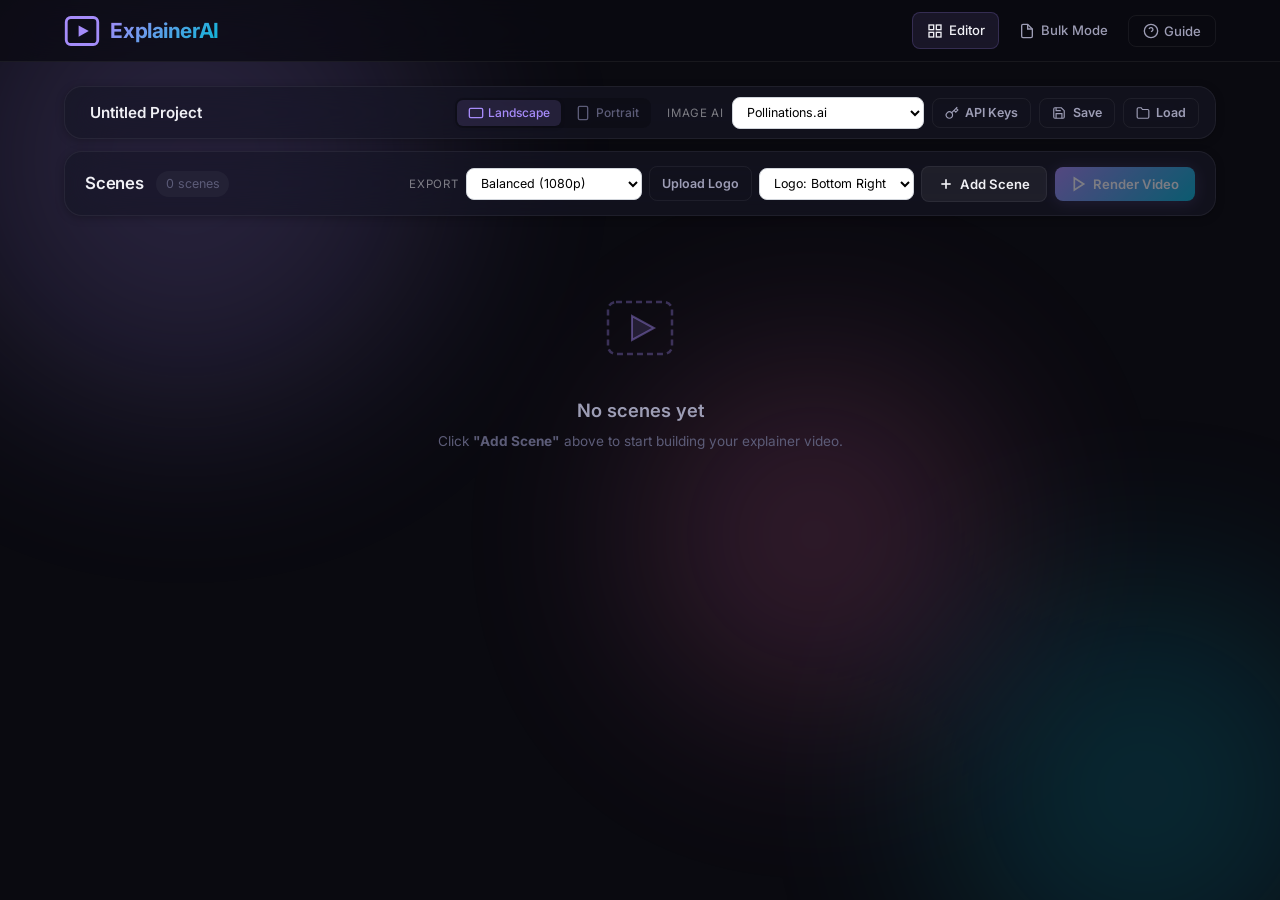
==== commit be77c400: "Adding ex" ====
--- a/static/index.html
+++ b/static/index.html
@@ -148,6 +148,21 @@
               Portrait
             </button>
           </div>
+          <label class="toolbar-label" for="image-provider-select" style="margin-left: 0.5rem"
+            >Image AI</label
+          >
+          <select
+            id="image-provider-select"
+            class="form-select"
+            style="min-width: 12rem; max-width: 22rem"
+            title="Backend for Generate image"
+          ></select>
+          <button class="btn btn-sm btn-outline" id="btn-keys">
+            <svg viewBox="0 0 24 24" width="14" height="14" fill="none" stroke="currentColor" stroke-width="2">
+              <path d="M21 2l-2 2m-7.61 7.61a5.5 5.5 0 1 1-7.778 7.778 5.5 5.5 0 0 1 7.777-7.777zm0 0L15.5 7.5m0 0l3 3L22 7l-3-3L15.5 7.5z" />
+            </svg>
+            API Keys
+          </button>
           <button class="btn btn-sm btn-outline" id="btn-save-project">
             <svg
               viewBox="0 0 24 24"
@@ -205,9 +220,12 @@
             id="logo-upload-label"
             style="display: flex; align-items: center; gap: 0.4rem"
           >
-            Upload Logo
+            <span id="logo-upload-text">Upload Logo</span>
             <input type="file" id="logo-upload-input" accept="image/*" hidden />
           </label>
+          <button class="btn btn-sm btn-outline hidden" id="btn-remove-logo" title="Remove Logo" style="padding: 0 0.5rem">
+            <svg viewBox="0 0 24 24" width="16" height="16" fill="none" stroke="currentColor" stroke-width="2.5"><line x1="18" y1="6" x2="6" y2="18"></line><line x1="6" y1="6" x2="18" y2="18"></line></svg>
+          </button>
           <select
             id="logo-position-select"
             class="form-select"
@@ -391,6 +409,47 @@
       </div>
     </div>
 
+    <!-- ─── API Keys Modal ─── -->
+    <div class="modal-overlay" id="keys-overlay">
+      <div class="modal glass" style="width: 500px">
+        <button class="modal-close" id="keys-close">&times;</button>
+        <h2>Image AI API Keys</h2>
+        <p class="modal-sub" style="margin-bottom: 1.5rem">Keys are saved <strong>locally in your browser</strong>. They are never stored on the server permanently unless set as environment variables.</p>
+        
+        <div class="keys-form" id="keys-form">
+          <!-- Dynamically populated or static -->
+          <div class="key-field">
+            <label>OpenAI API Key</label>
+            <input type="password" data-key="OPENAI_API_KEY" placeholder="sk-..." class="form-control" />
+          </div>
+          <div class="key-field">
+            <label>Together AI Key</label>
+            <input type="password" data-key="TOGETHER_API_KEY" placeholder="Together token..." class="form-control" />
+          </div>
+          <div class="key-field">
+            <label>Google / Gemini Key</label>
+            <input type="password" data-key="GEMINI_API_KEY" placeholder="AI Studio key..." class="form-control" />
+          </div>
+          <div class="key-field">
+            <label>Hugging Face Token</label>
+            <input type="password" data-key="HF_TOKEN" placeholder="hf_..." class="form-control" />
+          </div>
+          <div class="key-field">
+            <label>DeepAI API Key</label>
+            <input type="password" data-key="DEEPAI_API_KEY" placeholder="quickstart-..." class="form-control" />
+          </div>
+          <div class="key-field">
+            <label>Stable Horde Key</label>
+            <input type="password" data-key="STABLE_HORDE_API_KEY" placeholder="API key (optional)..." class="form-control" />
+          </div>
+        </div>
+
+        <div class="modal-actions" style="margin-top: 1.5rem; display: flex; justify-content: flex-end; gap: 0.5rem">
+          <button class="btn btn-ghost" id="btn-keys-clear">Clear All</button>
+          <button class="btn btn-primary" id="btn-keys-save">Save Keys</button>
+        </div>
+      </div>
+    </div>
     <!-- ─── Projects Modal ─── -->
     <div class="modal-overlay" id="projects-overlay">
       <div class="modal glass" style="width: 580px">
--- a/static/style.css
+++ b/static/style.css
@@ -1597,3 +1597,52 @@
   font-weight: 500;
   font-family: monospace;
 }
+
+/* ── API Keys Form ── */
+.keys-form {
+  display: flex;
+  flex-direction: column;
+  gap: 1.25rem;
+}
+.key-field {
+  display: flex;
+  flex-direction: column;
+  gap: 0.4rem;
+}
+.key-field label {
+  font-size: 0.72rem;
+  font-weight: 600;
+  text-transform: uppercase;
+  letter-spacing: 0.05em;
+  color: var(--text-muted);
+}
+.key-field input {
+  width: 100%;
+  background: rgba(0, 0, 0, 0.3) !important;
+  border: 1px solid var(--border-subtle);
+  border-radius: var(--radius-sm);
+  padding: 0.6rem 0.8rem;
+  color: var(--text-primary);
+  font-family: var(--font-family);
+  font-size: 0.85rem;
+  transition: all 0.2s ease;
+}
+.key-field input:focus {
+  outline: none;
+  border-color: var(--accent-violet);
+  background: rgba(167, 139, 250, 0.05) !important;
+  box-shadow: 0 0 0 3px rgba(167, 139, 250, 0.1);
+}
+.modal-sub {
+  font-size: 0.85rem;
+  color: var(--text-secondary);
+  line-height: 1.5;
+}
+.modal-actions {
+  display: flex;
+  justify-content: flex-end;
+  gap: 0.75rem;
+  margin-top: 2rem;
+  padding-top: 1.25rem;
+  border-top: 1px solid var(--border-subtle);
+}
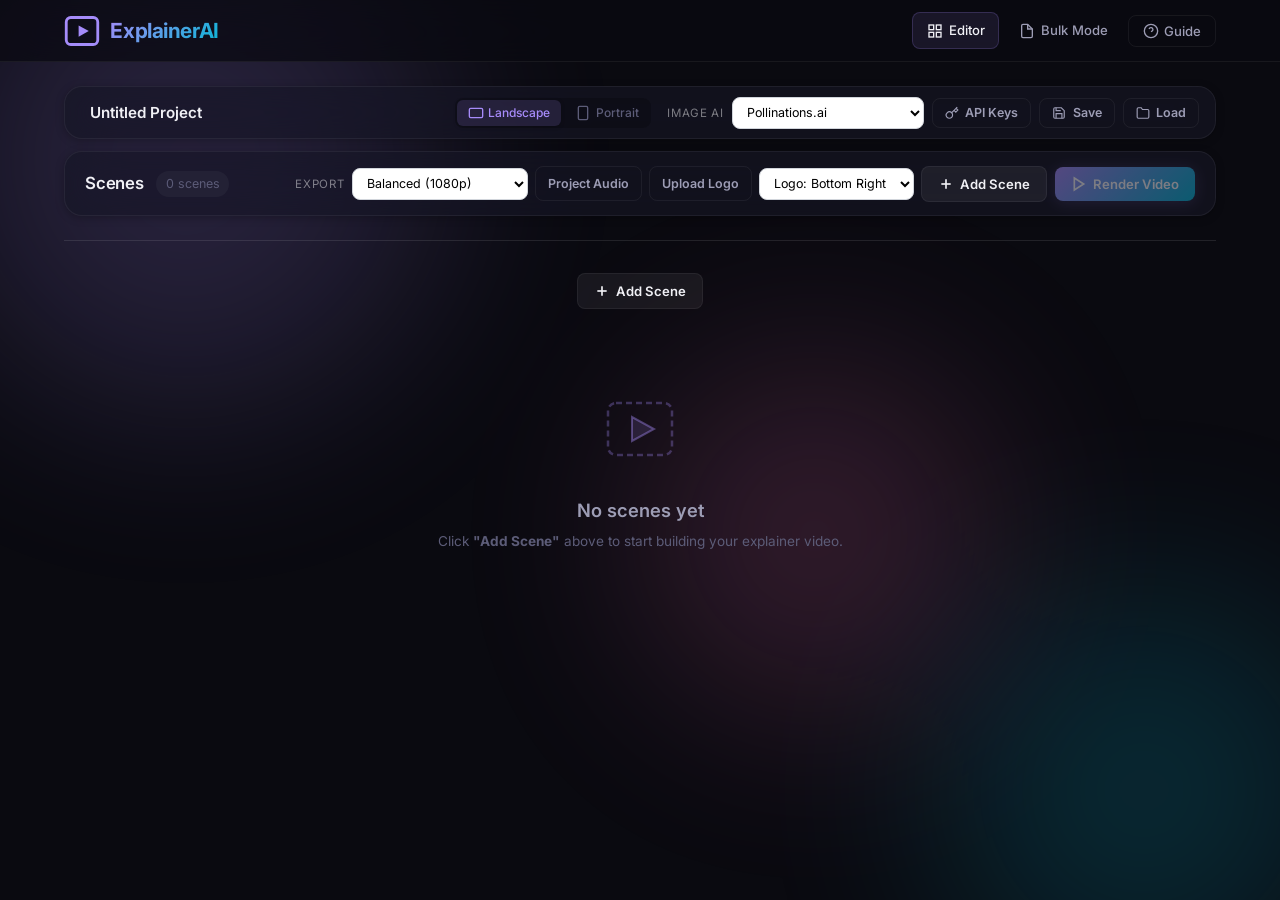
==== commit ff568a56: "Adding trimmable audio feature" ====
--- a/static/index.html
+++ b/static/index.html
@@ -217,6 +217,17 @@
           </select>
           <label
             class="btn btn-sm btn-outline"
+            id="project-audio-label"
+            style="display: flex; align-items: center; gap: 0.4rem"
+          >
+            <span id="project-audio-text">Project Audio</span>
+            <input type="file" id="project-audio-input" accept="audio/*" hidden />
+          </label>
+          <button class="btn btn-sm btn-outline hidden" id="btn-remove-project-audio" title="Remove Audio" style="padding: 0 0.5rem">
+            <svg viewBox="0 0 24 24" width="16" height="16" fill="none" stroke="currentColor" stroke-width="2.5"><line x1="18" y1="6" x2="6" y2="18"></line><line x1="6" y1="6" x2="18" y2="18"></line></svg>
+          </button>
+          <label
+            class="btn btn-sm btn-outline"
             id="logo-upload-label"
             style="display: flex; align-items: center; gap: 0.4rem"
           >
@@ -272,6 +283,15 @@
       <section id="scene-list" class="scene-list">
         <!-- Scenes will be injected here by JS -->
       </section>
+      <div class="scene-list-footer" style="text-align: center; padding: 2rem 1rem; border-top: 1px solid rgba(255,255,255,0.1);">
+        <button class="btn btn-secondary" id="btn-add-scene-bottom">
+          <svg viewBox="0 0 24 24" width="16" height="16" fill="none" stroke="currentColor" stroke-width="2.5">
+            <line x1="12" y1="5" x2="12" y2="19" />
+            <line x1="5" y1="12" x2="19" y2="12" />
+          </svg>
+          Add Scene
+        </button>
+      </div>
 
       <!-- ─── Empty State ─── -->
       <section class="empty-state" id="empty-state">
@@ -316,8 +336,7 @@
           <span class="eta-text" id="render-eta" style="display: none"></span
           ><br />
           <span class="render-hint"
-            >Still images render through <strong>FFmpeg</strong> (install FFmpeg
-            and keep it on PATH). Use <strong>Fast</strong> export or
+            >Still images render through <strong>FFmpeg</strong> (bundled automatically — no manual install needed). Use <strong>Fast</strong> export or
             <strong>None</strong> animation for the shortest runs.</span
           >
         </p>
@@ -634,6 +653,18 @@
             </div>
             <div class="audio-preview hidden">
               <audio controls class="audio-player"></audio>
+              <div class="audio-trim-row" style="margin-top: 0.6rem; display: flex; align-items: center; gap: 0.75rem; flex-wrap: wrap; background: rgba(255, 255, 255, 0.05); padding: 0.5rem; border-radius: 6px; border: 1px solid rgba(255, 255, 255, 0.08);">
+                <label style="font-size: 0.8rem; color: var(--text-secondary); display: flex; align-items: center; gap: 0.35rem; cursor: pointer;">
+                  <span style="font-weight: 500; font-size: 0.78rem; text-transform: uppercase; letter-spacing: 0.05em; color: rgba(255,255,255,0.6);">Start (s)</span>
+                  <input type="number" class="audio-start-input" step="0.1" min="0" value="0" style="width: 4.8rem; padding: 0.3rem 0.5rem; border-radius: 6px; border: 1px solid rgba(255,255,255,0.15); background: rgba(0,0,0,0.3); color: white; outline: none;" />
+                </label>
+                <label style="font-size: 0.8rem; color: var(--text-secondary); display: flex; align-items: center; gap: 0.35rem; cursor: pointer;">
+                  <span style="font-weight: 500; font-size: 0.78rem; text-transform: uppercase; letter-spacing: 0.05em; color: rgba(255,255,255,0.6);">End (s)</span>
+                  <input type="number" class="audio-end-input" step="0.1" min="0" placeholder="End" style="width: 4.8rem; padding: 0.3rem 0.5rem; border-radius: 6px; border: 1px solid rgba(255,255,255,0.15); background: rgba(0,0,0,0.3); color: white; outline: none;" />
+                </label>
+                <button class="btn btn-sm btn-ghost btn-trim-reset" style="padding: 0.3rem 0.6rem; font-size: 0.75rem; border-radius: 6px; font-weight: 500; background: rgba(255,255,255,0.06); border: 1px solid rgba(255,255,255,0.08); color: white;">Reset</button>
+                <span class="trim-info-duration" style="font-size: 0.76rem; color: #a78bfa; margin-left: auto; font-family: monospace;"></span>
+              </div>
             </div>
           </div>
 
@@ -699,6 +730,12 @@
                 >
               </label>
             </div>
+            <div style="margin-top: 0.4rem; display: flex; align-items: center; gap: 0.35rem;">
+              <label style="display: flex; align-items: center; gap: 0.35rem; cursor: pointer;">
+                <input type="checkbox" class="gemini-source-cb" />
+                <span style="color: var(--text-secondary); font-size: 0.82rem;">Remove watermark from this media</span>
+              </label>
+            </div>
             <div class="visual-preview hidden">
               <img class="preview-image" alt="Scene visual preview" />
               <video class="preview-video hidden" controls></video>
--- a/static/style.css
+++ b/static/style.css
@@ -1587,7 +1587,7 @@
 /* ── Audio Visuals & ETA ────────────────────────────────────────────────── */
 .audio-preview {
   width: 100%;
-  height: 32px;
+  height: auto;
   margin-top: 0.5rem;
 }
 .eta-text {
